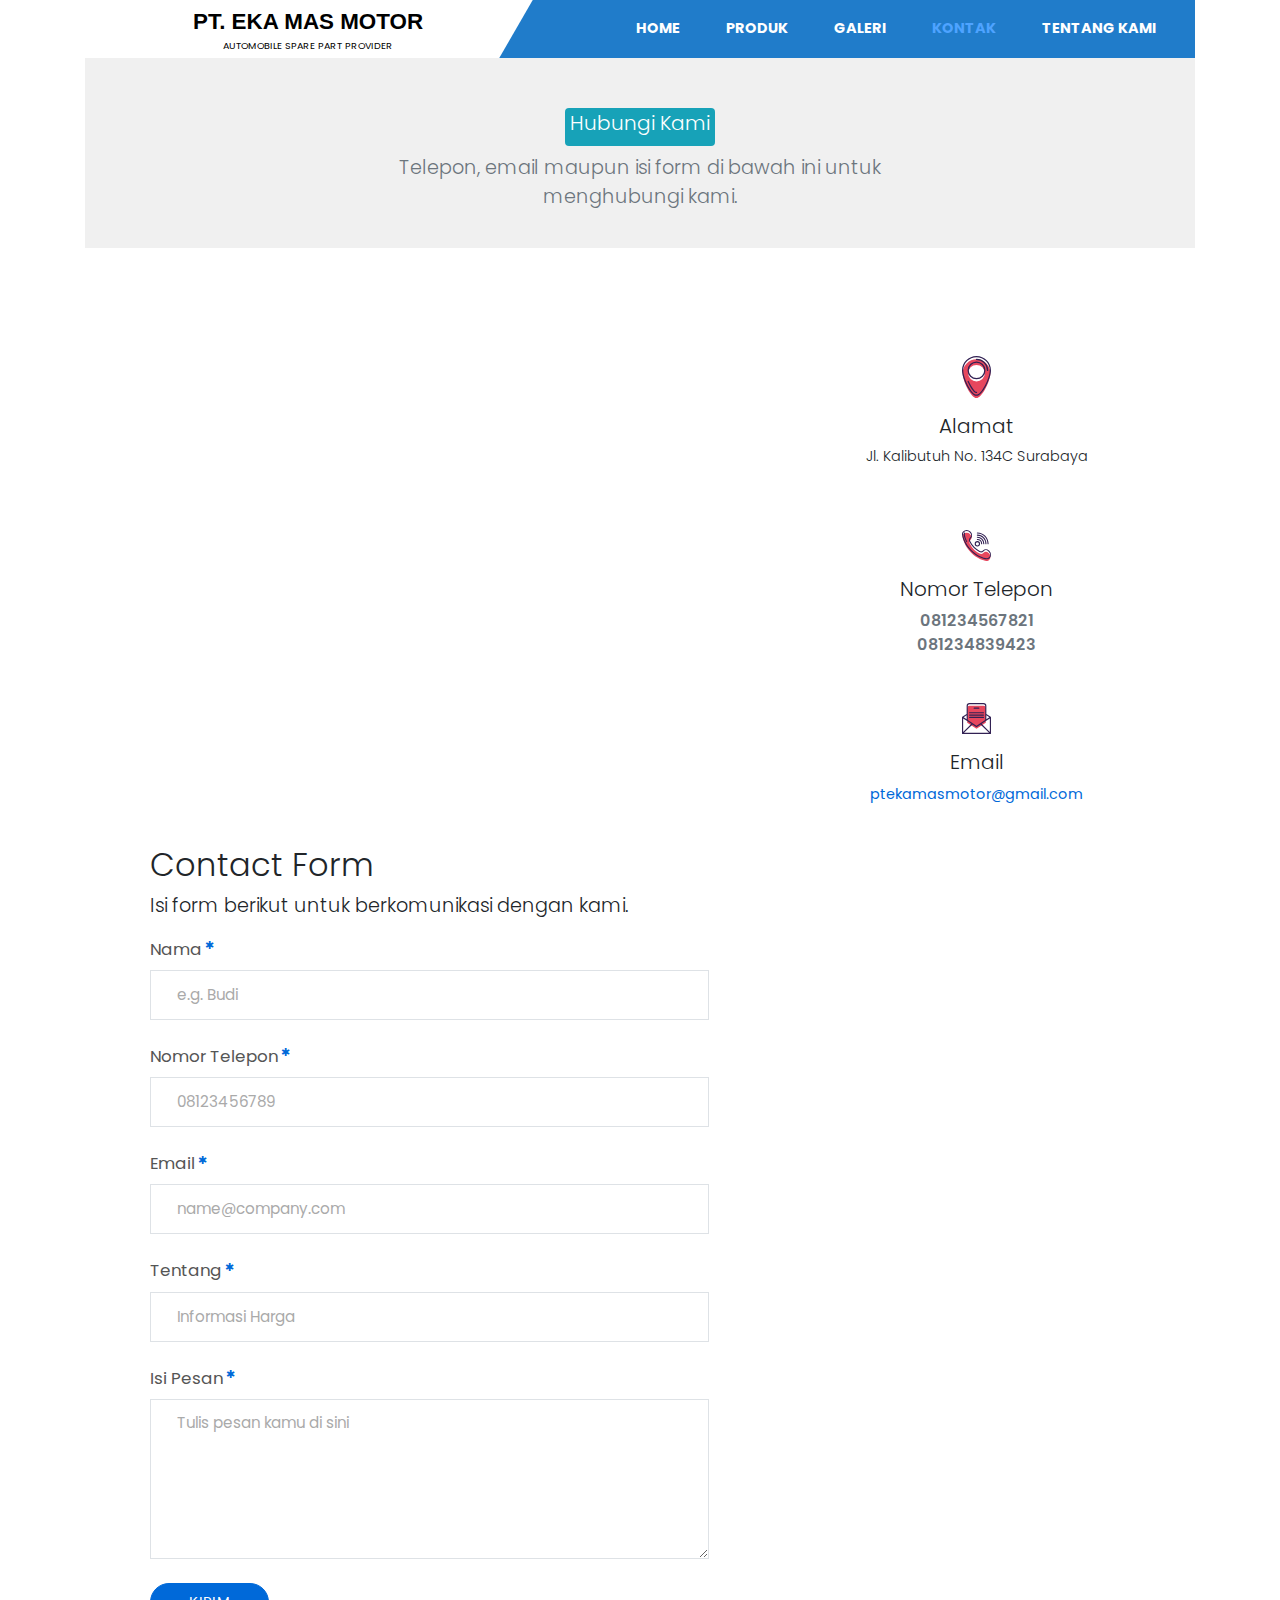
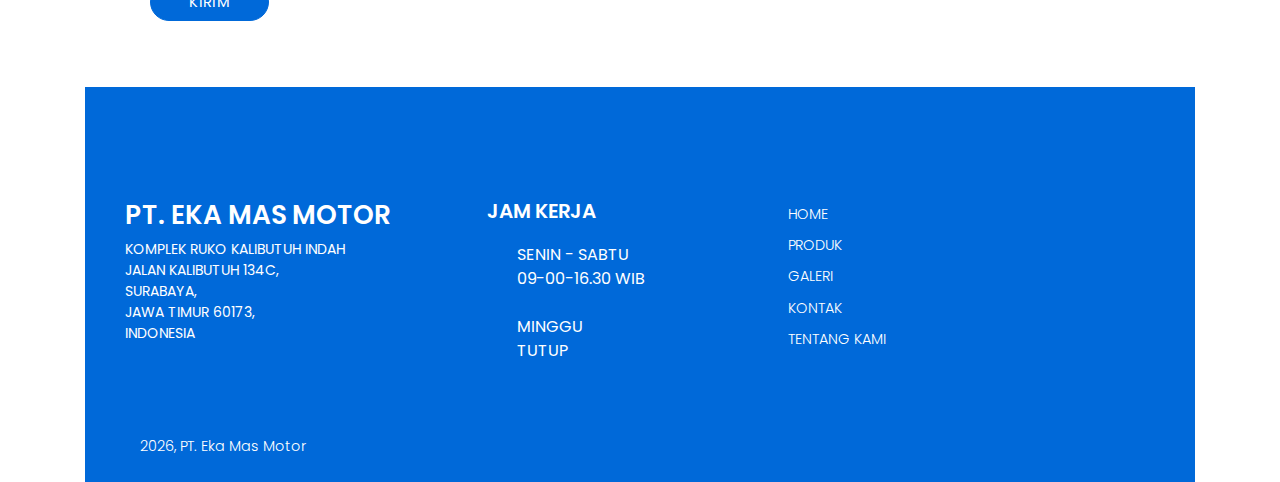
==== kontak.html @ 66e392e2 "Change many views" ====
<!DOCTYPE html>
<html>
  <head>
    <meta charset="utf-8">
    <meta http-equiv="X-UA-Compatible" content="IE=edge">
    <title>PT. Eka Mas Motor | Kontak</title>
    <meta name="description" content="">
    <meta name="viewport" content="width=device-width, initial-scale=1">
    <meta name="robots" content="all,follow">
    <!-- Bootstrap CSS-->
    <link rel="stylesheet" href="vendor/bootstrap/css/bootstrap.min.css">
    <!-- Font Awesome CSS-->
    <link rel="stylesheet" href="vendor/font-awesome/css/font-awesome.min.css">
    <!-- Google fonts - Poppins-->
    <link rel="stylesheet" href="https://fonts.googleapis.com/css?family=Poppins:300,400,600">
    <!-- Lightbox-->
    <link rel="stylesheet" href="vendor/lightbox2/css/lightbox.css">
    <!-- Custom font icons-->
    <link rel="stylesheet" href="css/fontastic.css">
    <!-- theme stylesheet-->
    <link rel="stylesheet" href="css/style.blue.css" id="theme-stylesheet">
    <!-- Custom stylesheet - for your changes-->
    <link rel="stylesheet" href="css/custom.css">
    <!-- Favicon-->
    <link rel="shortcut icon" href="img/emmfav.ico">
    <!-- Tweaks for older IEs--><!--[if lt IE 9]>
        <script src="https://oss.maxcdn.com/html5shiv/3.7.3/html5shiv.min.js"></script>
        <script src="https://oss.maxcdn.com/respond/1.4.2/respond.min.js"></script><![endif]-->
  </head>
  <body>
    <div class="container">
    <!-- navbar-->

      <nav class="navbar navbar-expand-lg sticky-top navbar-default">
        <div class="container">
          <div class="navbar-header">
              <a href="index.html" class="navbar-brand">
                  <span class="title">
                          PT. EKA MAS MOTOR
                  </span><br/>
                  <span class="caption">
                    <center>AUTOMOBILE SPARE PART PROVIDER</center>
                  </span>
                </a>
          </div>

          <button type="button" data-toggle="collapse" data-target="#navbarSupportedContent" aria-controls="navbarSupportedContent" aria-expanded="false" aria-label="Toggle navigation" class="navbar-toggler navbar-toggler-right">Menu<i class="fa fa-bars ml-2"></i></button>
          <div id="navbarSupportedContent" class="collapse navbar-collapse">
            <ul class="navbar-nav ml-auto">
                  <!-- Link-->
                  <li class="nav-item"> <a href="index.html" class="nav-link">HOME</a></li>
                  <!-- Link-->
                  <li class="nav-item"> <a href="produk.html" class="nav-link">PRODUK</a></li>
                  <!-- Link-->
                  <li class="nav-item"> <a href="galeri.html" class="nav-link">GALERI</a></li>
                  <!-- Link-->
                  <li class="nav-item"> <a href="kontak.html" class="nav-link active">KONTAK</a></li>
                  <!-- Link-->
                  <li class="nav-item"> <a href="tentang-kami.html" class="nav-link">TENTANG KAMI</a></li>
              <!-- <li class="nav-item dropdown"><a id="pages" href="#" data-toggle="dropdown" aria-haspopup="true" aria-expanded="false" class="nav-link dropdown-toggle">Dropdown</a>
                <div class="dropdown-menu"><a href="faq.html" class="dropdown-item">FAQ</a><a href="contact.html" class="dropdown-item">Contact</a><a href="text.html" class="dropdown-item">Text Page</a></div>
              </li> -->
            <!-- </ul><a href="#" data-toggle="modal" data-target="#login" class="btn btn-primary navbar-btn ml-0 ml-lg-3">Login </a> -->
          </div>
        </div>
      </nav>

    <!-- Login Modal-->
    <div id="login" tabindex="-1" role="dialog" aria-hidden="true" class="modal fade bd-example-modal-lg">
      <div role="document" class="modal-dialog modal-dialog-centered modal-lg">
        <div class="modal-content">
          <div class="modal-header border-bottom-0">
            <button type="button" data-dismiss="modal" aria-label="Close" class="close"><span aria-hidden="true">×</span></button>
          </div>
          <div class="modal-body p-4 p-lg-5">
            <form action="#" class="login-form text-left">
              <div class="form-group mb-4">
                <label>Email address</label>
                <input type="email" name="email" placeholder="name@company.com" class="form-control">
              </div>
              <div class="form-group mb-4">
                <label>Password</label>
                <input type="password" name="password" placeholder="Min 8 characters" class="form-control">
              </div>
              <div class="form-group">
                <input type="submit" value="Login" class="btn btn-primary">
              </div>
            </form>
          </div>
        </div>
      </div>
    </div>
    <!-- Hero Section-->
    <section class="hero title-page">
      <div class="container text-center">
        <!-- breadcrumb-->
        <!-- <nav aria-label="breadcrumb" class="d-flex justify-content-center">
          <ol class="breadcrumb">
            <li class="breadcrumb-item"><a href="index.html" class="animsition-link">HOME</a></li>
            <li aria-current="page" class="breadcrumb-item active">KONTAK </li>
          </ol>
        </nav> -->
        <span class="badge badge-info"><h5>Hubungi Kami</h5></span>
        <div class="row">
          <div class="col-lg-7 mx-auto">
            <p class="lead text-muted mt-2">Telepon, email maupun isi form di bawah ini untuk menghubungi kami.</p>
          </div>
        </div>
      </div>
    </section>
    <!-- Contact Section-->
    <section>
      <div class="container">
        <div class="row align-items-center mt-5">
        <div class="col-lg-8 mb-4">
            <!-- Embedded Google Map -->
            <iframe width="100%" height="400px" frameborder="0" scrolling="no" marginheight="0" marginwidth="0" src="https://www.google.com/maps/embed?pb=!1m18!1m12!1m3!1d3957.889647668437!2d112.72124061529914!3d-7.253398694764241!2m3!1f0!2f0!3f0!3m2!1i1024!2i768!4f13.1!3m3!1m2!1s0x2dd7f94ed00601b1%3A0x77f7f841307feb62!2sEka+Mas+Motor!5e0!3m2!1sen!2sid!4v1537333832830"></iframe>
        </div>
        <div class="col-lg-4 contact-details mt-5 mt-lg-0">
            <div class="box">
              <div class="icon d-flex align-items-end"><img src="img/placeholder.svg" alt="" class="img-fluid"></div>
              <h5>Alamat</h5>
              <p class="text-small font-weight-light">Jl. Kalibutuh No. 134C Surabaya</p>
            </div>
            <div class="box">
              <div class="icon d-flex align-items-end"><img src="img/technology.svg" alt="" class="img-fluid"></div>
              <h5>Nomor Telepon</h5>
                <span><strong class="text-muted">081234567821</strong></span><br/>
                <span><strong class="text-muted">081234839423</strong></span>
              
            </div>
            <div class="box">
              <div class="icon d-flex align-items-end"><img src="img/multimedia.svg" alt="" class="img-fluid"></div>
              <h5>Email</h5>
                <p><a href="ptekamasmotor@gmail.com" class="text-small">ptekamasmotor@gmail.com</a></p>
            </div>
          </div>
          <div class="col-lg-7">
              <header class="section-header">
                  <h2 class="mb-2">Contact Form</h2>
                  <p class="lead">Isi form berikut untuk berkomunikasi dengan kami.</p>
                </header>
            <form action="#" class="contact-form text-left">
              <div class="form-group mb-4">
                <label>Nama<sup class="text-primary">&#10033;</sup></label>
                <input type="text" name="name" placeholder="e.g. Budi" class="form-control">
              </div>
              <div class="form-group mb-4">
                <label>Nomor Telepon<sup class="text-primary">&#10033;</sup></label>
                <input type="text" name="email" placeholder="08123456789" class="form-control">
              </div>
              <div class="form-group mb-4">
                <label>Email<sup class="text-primary">&#10033;</sup></label>
                <input type="text" name="email" placeholder="name@company.com" class="form-control">
              </div>
              <div class="form-group mb-4">
                <label>Tentang<sup class="text-primary">&#10033;</sup></label>
                <input type="text" name="subject" placeholder="Informasi Harga" class="form-control">
              </div>
              <div class="form-group mb-4">
                <label>Isi Pesan<sup class="text-primary">&#10033;</sup></label>
                <textarea name="message" placeholder="Tulis pesan kamu di sini" class="form-control"></textarea>
              </div>
              <div class="form-group">
                <input type="submit" value="Kirim" class="btn btn-primary">
              </div>
            </form>
          </div>
        </div>
      </div>
    </section>
    <!-- CLients Section-->
    <!-- <section class="bg-gray">
      <div class="container">
        <div class="text-center">
          <h2>Trusted by teams everywhere</h2>
          <div class="row">
            <div class="col-lg-8 mx-auto">
              <p class="lead text-muted mt-2">Lorem ipsum dolor sit amet, consectetur adipisicing elit. sed do eiusmod tempor incididunt..</p>
            </div>
          </div>
        </div>
        <div class="clients mt-5">
          <div class="row">
            <div class="col-lg-2"><img src="img/client-1.svg" alt="" class="client-image img-fluid"></div>
            <div class="col-lg-2"><img src="img/client-2.svg" alt="" class="client-image img-fluid"></div>
            <div class="col-lg-2"><img src="img/client-3.svg" alt="" class="client-image img-fluid"></div>
            <div class="col-lg-2"><img src="img/client-4.svg" alt="" class="client-image img-fluid"></div>
            <div class="col-lg-2"><img src="img/client-5.svg" alt="" class="client-image img-fluid"></div>
            <div class="col-lg-2"><img src="img/client-6.svg" alt="" class="client-image img-fluid"></div>
          </div>
        </div>
      </div>
    </section> -->
    <footer class="main-footer">
        <div class="container footer">
          <div class="row">
            <div class="col-lg-4">
  
                <h3><strong>PT. EKA MAS MOTOR</strong></h3>
              <p style="font-size: 14px">KOMPLEK RUKO KALIBUTUH INDAH<br/>
                JALAN KALIBUTUH 134C,<br/>
                SURABAYA,<br/>
                JAWA TIMUR 60173,<br/>
                INDONESIA
              </p>
            </div>
  
            <div class="col-lg-3 mb-5 mb-lg-0">
              <h5 class="footer-heading">JAM KERJA</h5>
              <ul class="list-unstyled">
                <li> 
                  SENIN - SABTU<br/>
                  09-00-16.30 WIB
                </li>
                <li> <br/>
                    MINGGU<br/>
                    TUTUP
                  </li>
              </ul>
            </div>
            <div class="col-lg-3 mb-5 mb-lg-0">
                <ul class="list-unstyled">
                  <li> <a href="index.html" class="footer-link">HOME</a></li>
                  <li> <a href="produk.html" class="footer-link">PRODUK</a></li>
                  <li> <a href="galeri.html" class="footer-link">GALERI</a></li>
                  <li> <a href="kontak.html" class="footer-link">KONTAK</a></li>
                  <li> <a href="tentang-kami.html" class="footer-link">TENTANG KAMI</a></li>
                </ul>
              </div>
          </div>
        </div>
        <div class="copyrights">
          <div class="container">
            <div class="row">
              <div class="col-lg-6 text-center text-lg-left">
                <p class="copyrights-text mb-3 mb-lg-0"><span id="year"></span>, <a href="index.html" class="external footer-link">PT. Eka Mas Motor</a></p>
                <script type="text/javascript"> document.getElementById("year").innerHTML = new Date().getFullYear(); </script>
              </div>
              <!-- <div class="col-lg-6 text-center text-lg-right">
                <ul class="list-inline social mb-0">
                  <li class="list-inline-item"><a href="#" class="social-link"><i class="fa fa-facebook"></i></a><a href="#" class="social-link"><i class="fa fa-twitter"></i></a><a href="#" class="social-link"><i class="fa fa-youtube-play"></i></a><a href="#" class="social-link"><i class="fa fa-vimeo"></i></a><a href="#" class="social-link"><i class="fa fa-pinterest"></i></a></li>
                </ul>
              </div> -->
            </div>
          </div>
        </div>
      </footer>
    <!-- JavaScript files-->
    <script src="vendor/jquery/jquery.min.js"></script>
    <script src="vendor/popper.js/umd/popper.min.js"> </script>
    <script src="vendor/bootstrap/js/bootstrap.min.js"></script>
    <script src="vendor/jquery.cookie/jquery.cookie.js"> </script>
    <script src="vendor/lightbox2/js/lightbox.js"></script>
    <script src="js/front.js"></script>
  </div>
  </body>
</html>
---- css/fontastic.css ----
@charset "UTF-8";

@font-face {
  font-family: "appton";
  src:url("../fonts/appton.eot");
  src:url("../fonts/appton.eot?#iefix") format("embedded-opentype"),
    url("../fonts/appton.woff") format("woff"),
    url("../fonts/appton.ttf") format("truetype"),
    url("../fonts/appton.svg#appton") format("svg");
  font-weight: normal;
  font-style: normal;

}

[data-icon]:before {
  font-family: "appton" !important;
  content: attr(data-icon);
  font-style: normal !important;
  font-weight: normal !important;
  font-variant: normal !important;
  text-transform: none !important;
  speak: none;
  line-height: 1;
  -webkit-font-smoothing: antialiased;
  -moz-osx-font-smoothing: grayscale;
}

[class^="icon-"]:before,
[class*=" icon-"]:before {
  font-family: "appton" !important;
  font-style: normal !important;
  font-weight: normal !important;
  font-variant: normal !important;
  text-transform: none !important;
  speak: none;
  line-height: 1;
  -webkit-font-smoothing: antialiased;
  -moz-osx-font-smoothing: grayscale;
}

.icon-light-bulb:before {
  content: "\61";
}
.icon-plug:before {
  content: "\62";
}
.icon-shield-settings:before {
  content: "\63";
}
.icon-stack-of-sheets:before {
  content: "\64";
}
.icon-android:before {
  content: "\65";
}
.icon-apple:before {
  content: "\66";
}
.icon-windows:before {
  content: "\67";
}
.icon-quote:before {
  content: "\68";
}
.icon-3d-sensor:before {
  content: "\69";
}
.icon-alarm:before {
  content: "\6a";
}
.icon-antivirus:before {
  content: "\6b";
}
.icon-antivirus-1:before {
  content: "\6c";
}
.icon-antivirus-2:before {
  content: "\6d";
}
.icon-artificial-intelligence:before {
  content: "\6e";
}
.icon-battery:before {
  content: "\6f";
}
.icon-binary-code:before {
  content: "\70";
}
.icon-circuit-board:before {
  content: "\71";
}
.icon-click:before {
  content: "\72";
}
.icon-coding:before {
  content: "\73";
}
.icon-combination:before {
  content: "\74";
}
.icon-computer-3:before {
  content: "\75";
}
.icon-controller:before {
  content: "\76";
}
.icon-cost-per-unit:before {
  content: "\77";
}
.icon-cube:before {
  content: "\78";
}
.icon-drone:before {
  content: "\79";
}
.icon-earth-globe:before {
  content: "\7a";
}
.icon-fingerprint:before {
  content: "\41";
}
.icon-fingerprint-scan:before {
  content: "\42";
}
.icon-fingerprint-scan-1:before {
  content: "\43";
}
.icon-fire-extinguisher:before {
  content: "\44";
}
.icon-fire-extinguisher-1:before {
  content: "\45";
}
.icon-firewall:before {
  content: "\46";
}
.icon-firewall-1:before {
  content: "\47";
}
.icon-firewall-2:before {
  content: "\48";
}
.icon-guide:before {
  content: "\49";
}
.icon-hand:before {
  content: "\4a";
}
.icon-handcuffs:before {
  content: "\4b";
}
.icon-hose:before {
  content: "\4c";
}
.icon-industrial-robot:before {
  content: "\4d";
}
.icon-industrial-robot-1:before {
  content: "\4e";
}
.icon-innovation:before {
  content: "\4f";
}
.icon-intelligence-quotient:before {
  content: "\50";
}
.icon-jail:before {
  content: "\51";
}
.icon-key:before {
  content: "\52";
}
.icon-keyhole:before {
  content: "\53";
}
.icon-kit:before {
  content: "\54";
}
.icon-laptop:before {
  content: "\55";
}
.icon-laptop-1:before {
  content: "\56";
}
.icon-laptop-2:before {
  content: "\57";
}
.icon-lockpick:before {
  content: "\58";
}
.icon-maintenance:before {
  content: "\59";
}
.icon-monitor:before {
  content: "\5a";
}
.icon-motor:before {
  content: "\30";
}
.icon-padlock:before {
  content: "\31";
}
.icon-padlock-1:before {
  content: "\32";
}
.icon-padlock-2:before {
  content: "\33";
}
.icon-padlock-3:before {
  content: "\34";
}
.icon-paper-shredder:before {
  content: "\35";
}
.icon-pin-code:before {
  content: "\36";
}
.icon-pin-code-1:before {
  content: "\37";
}
.icon-plan:before {
  content: "\38";
}
.icon-plug-1:before {
  content: "\39";
}
.icon-protoboard:before {
  content: "\21";
}
.icon-remote-control:before {
  content: "\22";
}
.icon-remote-control-1:before {
  content: "\23";
}
.icon-repair:before {
  content: "\24";
}
.icon-robot:before {
  content: "\25";
}
.icon-robot-1:before {
  content: "\26";
}
.icon-robot-2:before {
  content: "\27";
}
.icon-robot-3:before {
  content: "\28";
}
.icon-router:before {
  content: "\29";
}
.icon-safebox:before {
  content: "\2a";
}
.icon-safebox-1:before {
  content: "\2b";
}
.icon-scan:before {
  content: "\2c";
}
.icon-scan-1:before {
  content: "\2d";
}
.icon-search:before {
  content: "\2e";
}
.icon-seatbelt:before {
  content: "\2f";
}
.icon-security:before {
  content: "\3a";
}
.icon-security-1:before {
  content: "\3b";
}
.icon-security-camera:before {
  content: "\3c";
}
.icon-security-camera-1:before {
  content: "\3d";
}
.icon-security-camera-2:before {
  content: "\3e";
}
.icon-security-camera-3:before {
  content: "\3f";
}
.icon-security-camera-4:before {
  content: "\40";
}
.icon-server-3:before {
  content: "\5b";
}
.icon-settings-3:before {
  content: "\5d";
}
.icon-settings-4:before {
  content: "\5e";
}
.icon-share:before {
  content: "\5f";
}
.icon-shield:before {
  content: "\60";
}
.icon-shield-1:before {
  content: "\7b";
}
.icon-shield-2:before {
  content: "\7c";
}
.icon-shield-3:before {
  content: "\7d";
}
.icon-sign:before {
  content: "\7e";
}
.icon-siren:before {
  content: "\5c";
}
.icon-smartphone:before {
  content: "\e000";
}
.icon-smartphone-1:before {
  content: "\e001";
}
.icon-solar-energy:before {
  content: "\e002";
}
.icon-speaker:before {
  content: "\e003";
}
.icon-target:before {
  content: "\e004";
}
.icon-team:before {
  content: "\e005";
}
.icon-traffic-cone:before {
  content: "\e006";
}
.icon-traffic-signal:before {
  content: "\e007";
}
.icon-usb:before {
  content: "\e008";
}
.icon-warning:before {
  content: "\e009";
}
.icon-webcam:before {
  content: "\e00a";
}
.icon-worldwide:before {
  content: "\e00b";
}
---- css/style.blue.css ----
/*
=========================================
=========================================

  Appton - Bootstrap 4 Template

=========================================
========================================= */
/*
* =====================================================
*     GENERAL
* =====================================================
*/
.text-bold {
  font-weight: 700;
}

.text-small {
  font-size: 0.9rem;
}

.btn-outline-light:hover {
  color: #0069d9 !important;
}

section {
  padding: 7rem 0;
}

strong {
  font-weight: 600;
}

a {
  -webkit-transition: all 0.3s;
  transition: all 0.3s;
  display: inline-block;
}

.modal {
  background: rgba(0, 0, 0, 0.85);
}

.modal-content {
  border-radius: 0;
}

.modal-content .close {
  width: 3rem;
  height: 3rem;
  display: -webkit-box;
  display: -ms-flexbox;
  display: flex;
  -webkit-box-align: center;
  -ms-flex-align: center;
  align-items: center;
  -webkit-box-pack: center;
  -ms-flex-pack: center;
  justify-content: center;
  background: #0069d9;
  display: block;
  opacity: 1;
  padding: 0;
  outline: none;
}

.modal-content .close span {
  color: #fff;
}

button {
  cursor: pointer;
  -webkit-transition: all 0.3s;
  transition: all 0.3s;
}

.bg-gray, .sidebar-widget {
  background: #f5f5f5 !important;
}

.breadcrumb {
  background: none;
}

.breadcrumb li.breadcrumb-item {
  color: #999;
}

.form-group label {
  color: #555;
  font-weight: 400;
  font-size: 1.05rem;
}

.form-group label span.icon {
  width: 2rem;
  height: 2rem;
  line-height: 2rem;
  background: #0069d9;
  color: #fff;
  text-align: center;
  display: inline-block;
  margin-right: 0.5rem;
  border-radius: 50%;
  font-size: 0.85rem;
}

.form-group textarea {
  min-height: 10rem;
}

.form-control::-moz-placeholder {
  font-size: 0.95rem;
  color: #aaa !important;
}

.form-control::-webkit-input-placeholder {
  font-size: 0.95rem;
  color: #aaa !important;
}

.form-control:-ms-input-placeholder {
  font-size: 0.95rem;
  color: #aaa !important;
}

.breadcrumb-item + .breadcrumb-item::before {
  font-size: 0.8rem;
}

/* GENERAL MEDIAQUERY */
@media (max-width: 991.98px) {
  section {
    padding: 5rem 0;
  }
}

/*
* =====================================================
*     NAVBAR
* =====================================================
*/
nav.navbar {
  -webkit-transition: all 0.4s;
  transition: all 0.4s;
}

nav.navbar.active {
  /* background: #0069d9; */
  -webkit-box-shadow: 0 2px 3px rgba(0, 0, 0, 0.08);
  box-shadow: 0 2px 3px rgba(0, 0, 0, 0.08);
}

nav.navbar .dropdown-menu {
  margin-top: 1.4rem;
}

/* NAVBAR MEDIAQUERY */
@media (max-width: 991.98px) {
  nav.navbar {
    /* background: #0069d9; */
    -webkit-box-shadow: 0 2px 3px rgba(0, 0, 0, 0.08);
    box-shadow: 0 2px 3px rgba(0, 0, 0, 0.08);
  }
  nav.navbar .dropdown-menu {
    -webkit-box-shadow: none;
    box-shadow: none;
    margin-top: 0;
    margin-bottom: 1rem;
  }
}

/*
* =====================================================
*     FOOTER
* =====================================================
*/
footer.main-footer {
  padding: 7rem 0;
  background: #0069d9;
  color: #fff;
  padding-bottom: 0;
}

.footer-logo {
  width: 7.5rem;
}

.footer-link {
  color: #fff;
  font-size: 0.9rem;
  font-weight: 300;
  margin: 0.3rem 0;
}

.footer-link:hover, .footer-link:focus {
  color: #fff;
}

.social-link {
  color: #fff;
  font-size: 0.9rem;
  margin: 0 0.625rem;
}

.social-link:hover {
  color: #fff;
}

.footer-heading {
  margin-bottom: 1.25rem;
  font-weight: 600;
}

.copyrights-text {
  font-weight: 300;
  font-size: 0.9rem;
}

.copyrights {
  margin-top: 2rem;
  padding: 1.25rem 0;
}

/*

=====================
STYLE SWITCHER FOR DEMO
=====================

*/
#style-switch-button {
  position: fixed;
  top: 120px;
  left: 0px;
  border-radius: 0;
  z-index: 2;
}

#style-switch {
  width: 300px;
  padding: 20px;
  position: fixed;
  top: 160px;
  left: 0;
  background: #fff;
  border: solid 1px #ced4da;
  z-index: 2000;
}

#style-switch h4 {
  color: #495057;
}

#style-switch select {
  height: 50px;
}

/* =====================================================
*     HERO SECTION
* =====================================================
*/
.hero {
  /* padding: 12.5rem 0; */
  /* background: url(../img/hero-bg.svg) no-repeat; */
  background-size: cover;
  background-position: bottom left;
  background-color: #f0f0f0
}

.subscription-form .form-group {
  position: relative;
}

.subscription-form .form-group button {
  position: absolute;
  top: 0.375rem;
  right: 0.4rem;
  border-radius: 0;
}

.subscription-form input::-moz-placeholder {
  font-weight: 300;
  font-size: 0.9rem;
  color: #aaa;
}

.subscription-form input::-webkit-input-placeholder {
  font-weight: 300;
  font-size: 0.9rem;
  color: #aaa;
}

.subscription-form input:-ms-input-placeholder {
  font-weight: 300;
  font-size: 0.9rem;
  color: #aaa;
}

/* HERO MEDIAQUERY */
@media (max-width: 991.98px) {
  .hero {
    padding: 5rem 0 7rem;
    padding-top: 8rem;
  }
  .subscription-form .form-group {
    position: static;
  }
  .subscription-form .form-group button {
    position: static;
    width: 100%;
    margin-top: 0.5rem;
  }
}

/*
* =====================================================
*     INTEGRATIONS SECTION
* =====================================================
*/
.box {
  padding: 3rem 2rem;
  -webkit-transition: all 0.4s;
  transition: all 0.4s;
}

.box:hover {
  -webkit-box-shadow: 0 0 20px rgba(0, 0, 0, 0.1);
  box-shadow: 0 0 20px rgba(0, 0, 0, 0.1);
}

.box .icon {
  width: 2rem;
  height: 2rem;
  margin: 0 auto;
  margin-bottom: 1rem;
}

/*
* =====================================================
*     CLIENTS SECTION
* =====================================================
*/
.clients img {
  max-height: 5rem;
  padding: 0px;
  /* padding: 0.6rem; */
}

/*
* =====================================================
*     PORTFOLIO SECTION
* =====================================================
*/
.portfolio-item {
  position: relative;
  display: block;
  overflow: hidden;
}

.portfolio-item::after {
  content: '';
  width: 120%;
  height: 120%;
  background: radial-gradient(circle closest-corner, transparent, rgba(0, 0, 0, 0.8));
  display: block;
  position: absolute;
  top: -10%;
  left: -10%;
}

/*
* =====================================================
*     CONTACT SECTIOn
* =====================================================
*/
.contact-details .box {
  padding: 1.5rem;
  -webkit-box-shadow: none;
  box-shadow: none;
  text-align: center;
}

.contact-details .icon {
  width: 1.8rem;
  height: 1.8rem;
}

.contact-form sup {
  font-size: 0.7rem;
  display: inline-block;
  margin-left: 0.2rem;
}

.contact-form .icon {
  display: none !important;
  margin-left: 1rem;
}

/*
* =====================================================
*     FAQ SECTION
* =====================================================
*/
.accordion-custom .card {
  border-radius: 0;
  border: none;
  margin-bottom: 1.3rem;
  background: linear-gradient(45deg, #0069d9, #0069d9);
}

.accordion-custom .card-header {
  border: none;
  padding: 0;
  background: none;
}

.accordion-custom .card-header button {
  color: #333;
  text-transform: none !important;
  background: none;
  display: block;
  border: none;
  padding: 1.5rem 2.1rem;
  cursor: pointer;
  width: 100%;
  text-align: left;
  background: #f5f5f5;
  outline: none;
}

.accordion-custom .card-header button[aria-expanded='true'] {
  background: none;
  color: #fff;
}

.accordion-custom .card-header button:hover, .accordion-custom .card-header button:focus {
  text-decoration: none;
}

.accordion-custom .accordion-heading {
  font-size: 1.05rem;
}

.accordion-custom .accordion-heading i {
  font-size: 2.2rem;
  margin-right: 1.5rem;
}

.accordion-custom .card-body {
  color: #fff;
  padding: 2rem 2.1rem;
  padding-top: 0.7rem;
  font-weight: 300;
  font-size: 0.9rem;
  line-height: 1.7rem;
}

/*
* =====================================================
*     SIDEBAR
* =====================================================
*/
.sidebar .search .form-group {
  position: relative;
}

.sidebar .search .form-control {
  background: #f5f5f5;
  border: 1px solid transparent;
  -webkit-box-shadow: none;
  box-shadow: none;
  -webkit-transition: all 0.3s;
  transition: all 0.3s;
  padding: 1.3rem 2rem;
}

.sidebar .search .form-control:focus {
  border-color: #0069d9;
}

.sidebar .search .form-control:focus + button {
  background: #0069d9;
  color: #fff;
  border-color: #0069d9;
}

.sidebar .search button {
  width: 4rem;
  text-align: center;
  line-height: 2.7rem;
  height: 100%;
  background: #f2f2f2;
  border: none;
  position: absolute;
  top: 0;
  right: 0;
  color: #aaa;
  border: 1px solid transparent;
  border-left: 0;
  cursor: pointer;
  -webkit-transition: all 0.3s;
  transition: all 0.3s;
}

.sidebar-widget {
  padding: 2.5rem;
}

.categories-link {
  color: #777;
  text-decoration: none;
  margin-bottom: 0.5rem;
}

.categories-link:hover {
  color: #0069d9;
  text-decoration: none;
}

.tag-link {
  color: #777;
  padding: 0.5rem 1.2rem;
  background: #fff;
  margin: 0.2rem;
}

.tag-link:hover {
  background: #0069d9;
  color: #fff;
  text-decoration: none;
}

/* =========================================

      THEMING OF THE BOOTSTRAP COMPONENTS

   =========================================

    1 - NAVBAR
    2 - BUTTONS
    3 - TYPE
    4 - PAGINATION
    5 - UTILITIES
    6 - FORMS
    7 - CODE
    8 - NAV
    9 - CARD
    10 - DROPDOWNS

*/
/*
 * 1. NAVBAR
 */

/* .navbar {
  padding: 1.1rem 1rem;
} */

.navbar-brand {
  display: inline-block;
  /* padding-top: 0.3125rem;
  padding-bottom: 0.3125rem; */
  margin-right: 1rem;
  /* font-size: 1.5rem; */
  /* width: 7.5rem; */
  /* font-weight: bold; */
  color: black
}

.navbar-toggler {
  padding: 0.25rem 0.75rem;
  font-size: 0.85rem;
  font-weight: 600;
  line-height: 1;
  text-transform: uppercase;
  border: 1px solid transparent;
  border-radius: 3rem;
}

.navbar-toggler:hover, .navbar-toggler:focus {
  outline: none;
}

.navbar-light .navbar-brand {
  color: rgba(0, 0, 0, 0.9);
}

.navbar-light .navbar-brand:hover, .navbar-light .navbar-brand:focus {
  color: rgba(0, 0, 0, 0.9);
}

.navbar-light .navbar-nav .nav-link {
  color: rgba(0, 0, 0, 0.5);
}

.navbar-light .navbar-nav .nav-link:hover, .navbar-light .navbar-nav .nav-link:focus {
  color: rgba(0, 0, 0, 0.7);
}

.navbar-light .navbar-nav .nav-link.disabled {
  color: rgba(0, 0, 0, 0.3);
}

.navbar-light .navbar-nav .show > .nav-link,
.navbar-light .navbar-nav .active > .nav-link,
.navbar-light .navbar-nav .nav-link.show,
.navbar-light .navbar-nav .nav-link.active {
  color: rgba(0, 0, 0, 0.9);
}

.navbar-light .navbar-toggler {
  color: rgba(0, 0, 0, 0.5);
  border-color: rgba(0, 0, 0, 0.1);
}

.navbar-light .navbar-toggler-icon {
  background-image: url("data:image/svg+xml;charset=utf8,%3Csvg viewBox='0 0 30 30' xmlns='http://www.w3.org/2000/svg'%3E%3Cpath stroke='rgba(0, 0, 0, 0.5)' stroke-width='2' stroke-linecap='round' stroke-miterlimit='10' d='M4 7h22M4 15h22M4 23h22'/%3E%3C/svg%3E");
}

.navbar-light .navbar-text {
  color: rgba(0, 0, 0, 0.5);
}

.navbar-dark .navbar-brand {
  color: #fff;
}

.navbar-dark .navbar-brand:hover, .navbar-dark .navbar-brand:focus {
  color: #fff;
}

.navbar-dark .navbar-nav .nav-link {
  color: rgba(255, 255, 255, 0.5);
}

.navbar-dark .navbar-nav .nav-link:hover, .navbar-dark .navbar-nav .nav-link:focus {
  color: rgba(255, 255, 255, 0.75);
}

.navbar-dark .navbar-nav .nav-link.disabled {
  color: rgba(255, 255, 255, 0.25);
}

.navbar-dark .navbar-nav .show > .nav-link,
.navbar-dark .navbar-nav .active > .nav-link,
.navbar-dark .navbar-nav .nav-link.show,
.navbar-dark .navbar-nav .nav-link.active {
  color: #fff;
}

.navbar-dark .navbar-toggler {
  color: rgba(255, 255, 255, 0.5);
  border-color: rgba(255, 255, 255, 0.1);
}

.navbar-dark .navbar-toggler-icon {
  background-image: url("data:image/svg+xml;charset=utf8,%3Csvg viewBox='0 0 30 30' xmlns='http://www.w3.org/2000/svg'%3E%3Cpath stroke='rgba(255, 255, 255, 0.5)' stroke-width='2' stroke-linecap='round' stroke-miterlimit='10' d='M4 7h22M4 15h22M4 23h22'/%3E%3C/svg%3E");
}

.navbar-dark .navbar-text {
  color: rgba(255, 255, 255, 0.5);
}

/*
 * 2. BUTTONS
 */
.btn {
  font-weight: 400;
  border: 1px solid transparent;
  text-transform: uppercase;
  letter-spacing: 0.08rem;
  padding: 0.45rem 2.4rem;
  font-size: 0.92rem;
  line-height: 1.5;
  border-radius: 3rem;
  -webkit-transition: color 0.15s ease-in-out, background-color 0.15s ease-in-out, border-color 0.15s ease-in-out, -webkit-box-shadow 0.15s ease-in-out;
  transition: color 0.15s ease-in-out, background-color 0.15s ease-in-out, border-color 0.15s ease-in-out, -webkit-box-shadow 0.15s ease-in-out;
  transition: color 0.15s ease-in-out, background-color 0.15s ease-in-out, border-color 0.15s ease-in-out, box-shadow 0.15s ease-in-out;
  transition: color 0.15s ease-in-out, background-color 0.15s ease-in-out, border-color 0.15s ease-in-out, box-shadow 0.15s ease-in-out, -webkit-box-shadow 0.15s ease-in-out;
}

@media screen and (prefers-reduced-motion: reduce) {
  .btn {
    -webkit-transition: none;
    transition: none;
  }
}

.btn:focus, .btn.focus {
  -webkit-box-shadow: 0 0 0 0.2rem rgba(0, 105, 217, 0.25);
  box-shadow: 0 0 0 0.2rem rgba(0, 105, 217, 0.25);
}

.btn.disabled, .btn:disabled {
  opacity: 0.65;
}

.btn:not(:disabled):not(.disabled):active, .btn:not(:disabled):not(.disabled).active {
  background-image: none;
}

.btn-link {
  font-weight: 400;
  color: #0069d9;
}

.btn-link:hover {
  color: #00448d;
  text-decoration: underline;
}

.btn-link:focus, .btn-link.focus {
  text-decoration: underline;
}

.btn-link:disabled, .btn-link.disabled {
  color: #6c757d;
}

.btn-primary {
  color: #fff;
  background-color: #0069d9;
  border-color: #0069d9;
}

.btn-primary:hover {
  color: #fff;
  background-color: #0056b3;
  border-color: #0050a6;
}

.btn-primary:focus, .btn-primary.focus {
  -webkit-box-shadow: 0 0 0 0.2rem rgba(0, 105, 217, 0.5);
  box-shadow: 0 0 0 0.2rem rgba(0, 105, 217, 0.5);
}

.btn-primary.disabled, .btn-primary:disabled {
  color: #fff;
  background-color: #0069d9;
  border-color: #0069d9;
}

.btn-primary:not(:disabled):not(.disabled):active, .btn-primary:not(:disabled):not(.disabled).active,
.show > .btn-primary.dropdown-toggle {
  color: #fff;
  background-color: #0050a6;
  border-color: #004a99;
}

.btn-primary:not(:disabled):not(.disabled):active:focus, .btn-primary:not(:disabled):not(.disabled).active:focus,
.show > .btn-primary.dropdown-toggle:focus {
  -webkit-box-shadow: 0 0 0 0.2rem rgba(0, 105, 217, 0.5);
  box-shadow: 0 0 0 0.2rem rgba(0, 105, 217, 0.5);
}

.btn-secondary {
  color: #fff;
  background-color: #6c757d;
  border-color: #6c757d;
}

.btn-secondary:hover {
  color: #fff;
  background-color: #5a6268;
  border-color: #545b62;
}

.btn-secondary:focus, .btn-secondary.focus {
  -webkit-box-shadow: 0 0 0 0.2rem rgba(108, 117, 125, 0.5);
  box-shadow: 0 0 0 0.2rem rgba(108, 117, 125, 0.5);
}

.btn-secondary.disabled, .btn-secondary:disabled {
  color: #fff;
  background-color: #6c757d;
  border-color: #6c757d;
}

.btn-secondary:not(:disabled):not(.disabled):active, .btn-secondary:not(:disabled):not(.disabled).active,
.show > .btn-secondary.dropdown-toggle {
  color: #fff;
  background-color: #545b62;
  border-color: #4e555b;
}

.btn-secondary:not(:disabled):not(.disabled):active:focus, .btn-secondary:not(:disabled):not(.disabled).active:focus,
.show > .btn-secondary.dropdown-toggle:focus {
  -webkit-box-shadow: 0 0 0 0.2rem rgba(108, 117, 125, 0.5);
  box-shadow: 0 0 0 0.2rem rgba(108, 117, 125, 0.5);
}

.btn-success {
  color: #fff;
  background-color: #28a745;
  border-color: #28a745;
}

.btn-success:hover {
  color: #fff;
  background-color: #218838;
  border-color: #1e7e34;
}

.btn-success:focus, .btn-success.focus {
  -webkit-box-shadow: 0 0 0 0.2rem rgba(40, 167, 69, 0.5);
  box-shadow: 0 0 0 0.2rem rgba(40, 167, 69, 0.5);
}

.btn-success.disabled, .btn-success:disabled {
  color: #fff;
  background-color: #28a745;
  border-color: #28a745;
}

.btn-success:not(:disabled):not(.disabled):active, .btn-success:not(:disabled):not(.disabled).active,
.show > .btn-success.dropdown-toggle {
  color: #fff;
  background-color: #1e7e34;
  border-color: #1c7430;
}

.btn-success:not(:disabled):not(.disabled):active:focus, .btn-success:not(:disabled):not(.disabled).active:focus,
.show > .btn-success.dropdown-toggle:focus {
  -webkit-box-shadow: 0 0 0 0.2rem rgba(40, 167, 69, 0.5);
  box-shadow: 0 0 0 0.2rem rgba(40, 167, 69, 0.5);
}

.btn-info {
  color: #fff;
  background-color: #17a2b8;
  border-color: #17a2b8;
}

.btn-info:hover {
  color: #fff;
  background-color: #138496;
  border-color: #117a8b;
}

.btn-info:focus, .btn-info.focus {
  -webkit-box-shadow: 0 0 0 0.2rem rgba(23, 162, 184, 0.5);
  box-shadow: 0 0 0 0.2rem rgba(23, 162, 184, 0.5);
}

.btn-info.disabled, .btn-info:disabled {
  color: #fff;
  background-color: #17a2b8;
  border-color: #17a2b8;
}

.btn-info:not(:disabled):not(.disabled):active, .btn-info:not(:disabled):not(.disabled).active,
.show > .btn-info.dropdown-toggle {
  color: #fff;
  background-color: #117a8b;
  border-color: #10707f;
}

.btn-info:not(:disabled):not(.disabled):active:focus, .btn-info:not(:disabled):not(.disabled).active:focus,
.show > .btn-info.dropdown-toggle:focus {
  -webkit-box-shadow: 0 0 0 0.2rem rgba(23, 162, 184, 0.5);
  box-shadow: 0 0 0 0.2rem rgba(23, 162, 184, 0.5);
}

.btn-warning {
  color: #212529;
  background-color: #ffc107;
  border-color: #ffc107;
}

.btn-warning:hover {
  color: #212529;
  background-color: #e0a800;
  border-color: #d39e00;
}

.btn-warning:focus, .btn-warning.focus {
  -webkit-box-shadow: 0 0 0 0.2rem rgba(255, 193, 7, 0.5);
  box-shadow: 0 0 0 0.2rem rgba(255, 193, 7, 0.5);
}

.btn-warning.disabled, .btn-warning:disabled {
  color: #212529;
  background-color: #ffc107;
  border-color: #ffc107;
}

.btn-warning:not(:disabled):not(.disabled):active, .btn-warning:not(:disabled):not(.disabled).active,
.show > .btn-warning.dropdown-toggle {
  color: #212529;
  background-color: #d39e00;
  border-color: #c69500;
}

.btn-warning:not(:disabled):not(.disabled):active:focus, .btn-warning:not(:disabled):not(.disabled).active:focus,
.show > .btn-warning.dropdown-toggle:focus {
  -webkit-box-shadow: 0 0 0 0.2rem rgba(255, 193, 7, 0.5);
  box-shadow: 0 0 0 0.2rem rgba(255, 193, 7, 0.5);
}

.btn-danger {
  color: #fff;
  background-color: #dc3545;
  border-color: #dc3545;
}

.btn-danger:hover {
  color: #fff;
  background-color: #c82333;
  border-color: #bd2130;
}

.btn-danger:focus, .btn-danger.focus {
  -webkit-box-shadow: 0 0 0 0.2rem rgba(220, 53, 69, 0.5);
  box-shadow: 0 0 0 0.2rem rgba(220, 53, 69, 0.5);
}

.btn-danger.disabled, .btn-danger:disabled {
  color: #fff;
  background-color: #dc3545;
  border-color: #dc3545;
}

.btn-danger:not(:disabled):not(.disabled):active, .btn-danger:not(:disabled):not(.disabled).active,
.show > .btn-danger.dropdown-toggle {
  color: #fff;
  background-color: #bd2130;
  border-color: #b21f2d;
}

.btn-danger:not(:disabled):not(.disabled):active:focus, .btn-danger:not(:disabled):not(.disabled).active:focus,
.show > .btn-danger.dropdown-toggle:focus {
  -webkit-box-shadow: 0 0 0 0.2rem rgba(220, 53, 69, 0.5);
  box-shadow: 0 0 0 0.2rem rgba(220, 53, 69, 0.5);
}

.btn-light {
  color: #212529;
  background-color: #f8f9fa;
  border-color: #f8f9fa;
}

.btn-light:hover {
  color: #212529;
  background-color: #e2e6ea;
  border-color: #dae0e5;
}

.btn-light:focus, .btn-light.focus {
  -webkit-box-shadow: 0 0 0 0.2rem rgba(248, 249, 250, 0.5);
  box-shadow: 0 0 0 0.2rem rgba(248, 249, 250, 0.5);
}

.btn-light.disabled, .btn-light:disabled {
  color: #212529;
  background-color: #f8f9fa;
  border-color: #f8f9fa;
}

.btn-light:not(:disabled):not(.disabled):active, .btn-light:not(:disabled):not(.disabled).active,
.show > .btn-light.dropdown-toggle {
  color: #212529;
  background-color: #dae0e5;
  border-color: #d3d9df;
}

.btn-light:not(:disabled):not(.disabled):active:focus, .btn-light:not(:disabled):not(.disabled).active:focus,
.show > .btn-light.dropdown-toggle:focus {
  -webkit-box-shadow: 0 0 0 0.2rem rgba(248, 249, 250, 0.5);
  box-shadow: 0 0 0 0.2rem rgba(248, 249, 250, 0.5);
}

.btn-dark {
  color: #fff;
  background-color: #343a40;
  border-color: #343a40;
}

.btn-dark:hover {
  color: #fff;
  background-color: #23272b;
  border-color: #1d2124;
}

.btn-dark:focus, .btn-dark.focus {
  -webkit-box-shadow: 0 0 0 0.2rem rgba(52, 58, 64, 0.5);
  box-shadow: 0 0 0 0.2rem rgba(52, 58, 64, 0.5);
}

.btn-dark.disabled, .btn-dark:disabled {
  color: #fff;
  background-color: #343a40;
  border-color: #343a40;
}

.btn-dark:not(:disabled):not(.disabled):active, .btn-dark:not(:disabled):not(.disabled).active,
.show > .btn-dark.dropdown-toggle {
  color: #fff;
  background-color: #1d2124;
  border-color: #171a1d;
}

.btn-dark:not(:disabled):not(.disabled):active:focus, .btn-dark:not(:disabled):not(.disabled).active:focus,
.show > .btn-dark.dropdown-toggle:focus {
  -webkit-box-shadow: 0 0 0 0.2rem rgba(52, 58, 64, 0.5);
  box-shadow: 0 0 0 0.2rem rgba(52, 58, 64, 0.5);
}

.btn-outline-primary {
  color: #0069d9;
  background-color: transparent;
  background-image: none;
  border-color: #0069d9;
}

.btn-outline-primary:hover {
  color: #fff;
  background-color: #0069d9;
  border-color: #0069d9;
}

.btn-outline-primary:focus, .btn-outline-primary.focus {
  -webkit-box-shadow: 0 0 0 0.2rem rgba(0, 105, 217, 0.5);
  box-shadow: 0 0 0 0.2rem rgba(0, 105, 217, 0.5);
}

.btn-outline-primary.disabled, .btn-outline-primary:disabled {
  color: #0069d9;
  background-color: transparent;
}

.btn-outline-primary:not(:disabled):not(.disabled):active, .btn-outline-primary:not(:disabled):not(.disabled).active,
.show > .btn-outline-primary.dropdown-toggle {
  color: #fff;
  background-color: #0069d9;
  border-color: #0069d9;
}

.btn-outline-primary:not(:disabled):not(.disabled):active:focus, .btn-outline-primary:not(:disabled):not(.disabled).active:focus,
.show > .btn-outline-primary.dropdown-toggle:focus {
  -webkit-box-shadow: 0 0 0 0.2rem rgba(0, 105, 217, 0.5);
  box-shadow: 0 0 0 0.2rem rgba(0, 105, 217, 0.5);
}

.btn-outline-secondary {
  color: #6c757d;
  background-color: transparent;
  background-image: none;
  border-color: #6c757d;
}

.btn-outline-secondary:hover {
  color: #fff;
  background-color: #6c757d;
  border-color: #6c757d;
}

.btn-outline-secondary:focus, .btn-outline-secondary.focus {
  -webkit-box-shadow: 0 0 0 0.2rem rgba(108, 117, 125, 0.5);
  box-shadow: 0 0 0 0.2rem rgba(108, 117, 125, 0.5);
}

.btn-outline-secondary.disabled, .btn-outline-secondary:disabled {
  color: #6c757d;
  background-color: transparent;
}

.btn-outline-secondary:not(:disabled):not(.disabled):active, .btn-outline-secondary:not(:disabled):not(.disabled).active,
.show > .btn-outline-secondary.dropdown-toggle {
  color: #fff;
  background-color: #6c757d;
  border-color: #6c757d;
}

.btn-outline-secondary:not(:disabled):not(.disabled):active:focus, .btn-outline-secondary:not(:disabled):not(.disabled).active:focus,
.show > .btn-outline-secondary.dropdown-toggle:focus {
  -webkit-box-shadow: 0 0 0 0.2rem rgba(108, 117, 125, 0.5);
  box-shadow: 0 0 0 0.2rem rgba(108, 117, 125, 0.5);
}

.btn-outline-success {
  color: #28a745;
  background-color: transparent;
  background-image: none;
  border-color: #28a745;
}

.btn-outline-success:hover {
  color: #fff;
  background-color: #28a745;
  border-color: #28a745;
}

.btn-outline-success:focus, .btn-outline-success.focus {
  -webkit-box-shadow: 0 0 0 0.2rem rgba(40, 167, 69, 0.5);
  box-shadow: 0 0 0 0.2rem rgba(40, 167, 69, 0.5);
}

.btn-outline-success.disabled, .btn-outline-success:disabled {
  color: #28a745;
  background-color: transparent;
}

.btn-outline-success:not(:disabled):not(.disabled):active, .btn-outline-success:not(:disabled):not(.disabled).active,
.show > .btn-outline-success.dropdown-toggle {
  color: #fff;
  background-color: #28a745;
  border-color: #28a745;
}

.btn-outline-success:not(:disabled):not(.disabled):active:focus, .btn-outline-success:not(:disabled):not(.disabled).active:focus,
.show > .btn-outline-success.dropdown-toggle:focus {
  -webkit-box-shadow: 0 0 0 0.2rem rgba(40, 167, 69, 0.5);
  box-shadow: 0 0 0 0.2rem rgba(40, 167, 69, 0.5);
}

.btn-outline-info {
  color: #17a2b8;
  background-color: transparent;
  background-image: none;
  border-color: #17a2b8;
}

.btn-outline-info:hover {
  color: #fff;
  background-color: #17a2b8;
  border-color: #17a2b8;
}

.btn-outline-info:focus, .btn-outline-info.focus {
  -webkit-box-shadow: 0 0 0 0.2rem rgba(23, 162, 184, 0.5);
  box-shadow: 0 0 0 0.2rem rgba(23, 162, 184, 0.5);
}

.btn-outline-info.disabled, .btn-outline-info:disabled {
  color: #17a2b8;
  background-color: transparent;
}

.btn-outline-info:not(:disabled):not(.disabled):active, .btn-outline-info:not(:disabled):not(.disabled).active,
.show > .btn-outline-info.dropdown-toggle {
  color: #fff;
  background-color: #17a2b8;
  border-color: #17a2b8;
}

.btn-outline-info:not(:disabled):not(.disabled):active:focus, .btn-outline-info:not(:disabled):not(.disabled).active:focus,
.show > .btn-outline-info.dropdown-toggle:focus {
  -webkit-box-shadow: 0 0 0 0.2rem rgba(23, 162, 184, 0.5);
  box-shadow: 0 0 0 0.2rem rgba(23, 162, 184, 0.5);
}

.btn-outline-warning {
  color: #ffc107;
  background-color: transparent;
  background-image: none;
  border-color: #ffc107;
}

.btn-outline-warning:hover {
  color: #fff;
  background-color: #ffc107;
  border-color: #ffc107;
}

.btn-outline-warning:focus, .btn-outline-warning.focus {
  -webkit-box-shadow: 0 0 0 0.2rem rgba(255, 193, 7, 0.5);
  box-shadow: 0 0 0 0.2rem rgba(255, 193, 7, 0.5);
}

.btn-outline-warning.disabled, .btn-outline-warning:disabled {
  color: #ffc107;
  background-color: transparent;
}

.btn-outline-warning:not(:disabled):not(.disabled):active, .btn-outline-warning:not(:disabled):not(.disabled).active,
.show > .btn-outline-warning.dropdown-toggle {
  color: #212529;
  background-color: #ffc107;
  border-color: #ffc107;
}

.btn-outline-warning:not(:disabled):not(.disabled):active:focus, .btn-outline-warning:not(:disabled):not(.disabled).active:focus,
.show > .btn-outline-warning.dropdown-toggle:focus {
  -webkit-box-shadow: 0 0 0 0.2rem rgba(255, 193, 7, 0.5);
  box-shadow: 0 0 0 0.2rem rgba(255, 193, 7, 0.5);
}

.btn-outline-danger {
  color: #dc3545;
  background-color: transparent;
  background-image: none;
  border-color: #dc3545;
}

.btn-outline-danger:hover {
  color: #fff;
  background-color: #dc3545;
  border-color: #dc3545;
}

.btn-outline-danger:focus, .btn-outline-danger.focus {
  -webkit-box-shadow: 0 0 0 0.2rem rgba(220, 53, 69, 0.5);
  box-shadow: 0 0 0 0.2rem rgba(220, 53, 69, 0.5);
}

.btn-outline-danger.disabled, .btn-outline-danger:disabled {
  color: #dc3545;
  background-color: transparent;
}

.btn-outline-danger:not(:disabled):not(.disabled):active, .btn-outline-danger:not(:disabled):not(.disabled).active,
.show > .btn-outline-danger.dropdown-toggle {
  color: #fff;
  background-color: #dc3545;
  border-color: #dc3545;
}

.btn-outline-danger:not(:disabled):not(.disabled):active:focus, .btn-outline-danger:not(:disabled):not(.disabled).active:focus,
.show > .btn-outline-danger.dropdown-toggle:focus {
  -webkit-box-shadow: 0 0 0 0.2rem rgba(220, 53, 69, 0.5);
  box-shadow: 0 0 0 0.2rem rgba(220, 53, 69, 0.5);
}

.btn-outline-light {
  color: #f8f9fa;
  background-color: transparent;
  background-image: none;
  border-color: #f8f9fa;
}

.btn-outline-light:hover {
  color: #fff;
  background-color: #f8f9fa;
  border-color: #f8f9fa;
}

.btn-outline-light:focus, .btn-outline-light.focus {
  -webkit-box-shadow: 0 0 0 0.2rem rgba(248, 249, 250, 0.5);
  box-shadow: 0 0 0 0.2rem rgba(248, 249, 250, 0.5);
}

.btn-outline-light.disabled, .btn-outline-light:disabled {
  color: #f8f9fa;
  background-color: transparent;
}

.btn-outline-light:not(:disabled):not(.disabled):active, .btn-outline-light:not(:disabled):not(.disabled).active,
.show > .btn-outline-light.dropdown-toggle {
  color: #212529;
  background-color: #f8f9fa;
  border-color: #f8f9fa;
}

.btn-outline-light:not(:disabled):not(.disabled):active:focus, .btn-outline-light:not(:disabled):not(.disabled).active:focus,
.show > .btn-outline-light.dropdown-toggle:focus {
  -webkit-box-shadow: 0 0 0 0.2rem rgba(248, 249, 250, 0.5);
  box-shadow: 0 0 0 0.2rem rgba(248, 249, 250, 0.5);
}

.btn-outline-dark {
  color: #343a40;
  background-color: transparent;
  background-image: none;
  border-color: #343a40;
}

.btn-outline-dark:hover {
  color: #fff;
  background-color: #343a40;
  border-color: #343a40;
}

.btn-outline-dark:focus, .btn-outline-dark.focus {
  -webkit-box-shadow: 0 0 0 0.2rem rgba(52, 58, 64, 0.5);
  box-shadow: 0 0 0 0.2rem rgba(52, 58, 64, 0.5);
}

.btn-outline-dark.disabled, .btn-outline-dark:disabled {
  color: #343a40;
  background-color: transparent;
}

.btn-outline-dark:not(:disabled):not(.disabled):active, .btn-outline-dark:not(:disabled):not(.disabled).active,
.show > .btn-outline-dark.dropdown-toggle {
  color: #fff;
  background-color: #343a40;
  border-color: #343a40;
}

.btn-outline-dark:not(:disabled):not(.disabled):active:focus, .btn-outline-dark:not(:disabled):not(.disabled).active:focus,
.show > .btn-outline-dark.dropdown-toggle:focus {
  -webkit-box-shadow: 0 0 0 0.2rem rgba(52, 58, 64, 0.5);
  box-shadow: 0 0 0 0.2rem rgba(52, 58, 64, 0.5);
}

.btn-lg {
  padding: 0.5rem 2.4rem;
  font-size: 1.25rem;
  line-height: 1.5;
  border-radius: 3rem;
}

.btn-sm {
  padding: 0.25rem 1.2rem;
  font-size: 0.85rem;
  line-height: 1.5;
  border-radius: 3rem;
}

/*
 * 3. TYPE
 */
body {
  font-family: "Poppins", sans-serif;
  font-size: 1rem;
  font-weight: 400;
  line-height: 1.5;
  color: #212529;
  background-color: #fff;
}

a {
  color: #0069d9;
  text-decoration: none;
  -webkit-transition: all 0.2s ease-in-out;
  transition: all 0.2s ease-in-out;
}

a:hover, a:focus {
  color: #00448d;
}

h1,
h2,
h3,
h4,
h5,
h6,
.h1,
.h2,
.h3,
.h4,
.h5,
.h6 {
  margin-bottom: 0.5rem;
  font-family: inherit;
  font-weight: 300;
  line-height: 1.2;
  color: inherit;
}

h1,
.h1 {
  font-size: 3.5rem;
}

h2,
.h2 {
  font-size: 2rem;
}

h3,
.h3 {
  font-size: 1.65rem;
}

h4,
.h4 {
  font-size: 1.5rem;
}

h5,
.h5 {
  font-size: 1.25rem;
}

h6,
.h6 {
  font-size: 1rem;
}

.lead {
  font-size: 1.2rem;
  font-weight: 300;
}

.display-1 {
  font-size: 6rem;
  font-weight: 300;
  line-height: 1.2;
}

.display-2 {
  font-size: 5.5rem;
  font-weight: 300;
  line-height: 1.2;
}

.display-3 {
  font-size: 4.5rem;
  font-weight: 300;
  line-height: 1.2;
}

.display-4 {
  font-size: 3.5rem;
  font-weight: 300;
  line-height: 1.2;
}

hr {
  border-top: 1px solid rgba(0, 0, 0, 0.1);
}

small,
.small {
  font-size: 80%;
  font-weight: 400;
}

mark,
.mark {
  padding: 0.2em;
  background-color: #fcf8e3;
}

.blockquote {
  padding: 2rem 1.5rem;
  margin-bottom: 2rem;
  font-size: 1.1rem;
  border-left: 5px solid #0069d9;
  font-weight: 300;
  background: #f5f5f5;
  line-height: 1.8rem;
}

.blockquote-footer {
  color: #6c757d;
}

.blockquote-footer::before {
  content: "\2014 \00A0";
}

.text-primary {
  color: #0069d9 !important;
}

a.text-primary:hover, a.text-primary:focus {
  color: #0050a6 !important;
}

/*
 * 4. PAGINATION
 */
.page-item:first-child .page-link {
  border-top-left-radius: 0;
  border-bottom-left-radius: 0;
}

.page-item:last-child .page-link {
  border-top-right-radius: 0;
  border-bottom-right-radius: 0;
}

.page-item.active .page-link {
  color: #fff;
  background-color: #0069d9;
  border-color: #0069d9;
}

.page-item.disabled .page-link {
  color: #6c757d;
  background-color: #fff;
  border-color: #dee2e6;
}

.page-link {
  padding: 0.5rem 0.75rem;
  line-height: 1.25;
  color: #0069d9;
  background-color: #fff;
  border: 1px solid #dee2e6;
}

.page-link:hover, .page-link:focus {
  color: #00448d;
  text-decoration: none;
  background-color: #e9ecef;
  border-color: #dee2e6;
}

.pagination-lg .page-link {
  padding: 0.75rem 1.5rem;
  font-size: 1.25rem;
  line-height: 1.5;
}

.pagination-lg .page-item:first-child .page-link {
  border-top-left-radius: 0;
  border-bottom-left-radius: 0;
}

.pagination-lg .page-item:last-child .page-link {
  border-top-right-radius: 0;
  border-bottom-right-radius: 0;
}

.pagination-sm .page-link {
  padding: 0.25rem 0.5rem;
  font-size: 0.85rem;
  line-height: 1.5;
}

.pagination-sm .page-item:first-child .page-link {
  border-top-left-radius: 0;
  border-bottom-left-radius: 0;
}

.pagination-sm .page-item:last-child .page-link {
  border-top-right-radius: 0;
  border-bottom-right-radius: 0;
}

/*
* 5. UTILITIES
*/
.bg-primary {
  background-color: #0069d9 !important;
}

a.bg-primary:hover, a.bg-primary:focus,
button.bg-primary:hover,
button.bg-primary:focus {
  background-color: #0050a6 !important;
}

.bg-secondary {
  background-color: #6c757d !important;
}

a.bg-secondary:hover, a.bg-secondary:focus,
button.bg-secondary:hover,
button.bg-secondary:focus {
  background-color: #545b62 !important;
}

.bg-success {
  background-color: #28a745 !important;
}

a.bg-success:hover, a.bg-success:focus,
button.bg-success:hover,
button.bg-success:focus {
  background-color: #1e7e34 !important;
}

.bg-info {
  background-color: #17a2b8 !important;
}

a.bg-info:hover, a.bg-info:focus,
button.bg-info:hover,
button.bg-info:focus {
  background-color: #117a8b !important;
}

.bg-warning {
  background-color: #ffc107 !important;
}

a.bg-warning:hover, a.bg-warning:focus,
button.bg-warning:hover,
button.bg-warning:focus {
  background-color: #d39e00 !important;
}

.bg-danger {
  background-color: #dc3545 !important;
}

a.bg-danger:hover, a.bg-danger:focus,
button.bg-danger:hover,
button.bg-danger:focus {
  background-color: #bd2130 !important;
}

.bg-light {
  background-color: #f8f9fa !important;
}

a.bg-light:hover, a.bg-light:focus,
button.bg-light:hover,
button.bg-light:focus {
  background-color: #dae0e5 !important;
}

.bg-dark {
  background-color: #343a40 !important;
}

a.bg-dark:hover, a.bg-dark:focus,
button.bg-dark:hover,
button.bg-dark:focus {
  background-color: #1d2124 !important;
}

.border-primary {
  border-color: #0069d9 !important;
}

.border-secondary {
  border-color: #6c757d !important;
}

.border-success {
  border-color: #28a745 !important;
}

.border-info {
  border-color: #17a2b8 !important;
}

.border-warning {
  border-color: #ffc107 !important;
}

.border-danger {
  border-color: #dc3545 !important;
}

.border-light {
  border-color: #f8f9fa !important;
}

.border-dark {
  border-color: #343a40 !important;
}

.text-primary {
  color: #0069d9 !important;
}

a.text-primary:hover, a.text-primary:focus {
  color: #0050a6 !important;
}

.text-secondary {
  color: #6c757d !important;
}

a.text-secondary:hover, a.text-secondary:focus {
  color: #545b62 !important;
}

.text-success {
  color: #28a745 !important;
}

a.text-success:hover, a.text-success:focus {
  color: #1e7e34 !important;
}

.text-info {
  color: #17a2b8 !important;
}

a.text-info:hover, a.text-info:focus {
  color: #117a8b !important;
}

.text-warning {
  color: #ffc107 !important;
}

a.text-warning:hover, a.text-warning:focus {
  color: #d39e00 !important;
}

.text-danger {
  color: #dc3545 !important;
}

a.text-danger:hover, a.text-danger:focus {
  color: #bd2130 !important;
}

.text-light {
  color: #f8f9fa !important;
}

a.text-light:hover, a.text-light:focus {
  color: #dae0e5 !important;
}

.text-dark {
  color: #343a40 !important;
}

a.text-dark:hover, a.text-dark:focus {
  color: #1d2124 !important;
}

.badge-primary {
  color: #fff;
  background-color: #0069d9;
}

.badge-primary[href]:hover, .badge-primary[href]:focus {
  color: #fff;
  text-decoration: none;
  background-color: #0050a6;
}

.badge-secondary {
  color: #fff;
  background-color: #6c757d;
}

.badge-secondary[href]:hover, .badge-secondary[href]:focus {
  color: #fff;
  text-decoration: none;
  background-color: #545b62;
}

.badge-success {
  color: #fff;
  background-color: #28a745;
}

.badge-success[href]:hover, .badge-success[href]:focus {
  color: #fff;
  text-decoration: none;
  background-color: #1e7e34;
}

.badge-info {
  color: #fff;
  background-color: #17a2b8;
}

.badge-info[href]:hover, .badge-info[href]:focus {
  color: #fff;
  text-decoration: none;
  background-color: #117a8b;
}

.badge-warning {
  color: #212529;
  background-color: #ffc107;
}

.badge-warning[href]:hover, .badge-warning[href]:focus {
  color: #212529;
  text-decoration: none;
  background-color: #d39e00;
}

.badge-danger {
  color: #fff;
  background-color: #dc3545;
}

.badge-danger[href]:hover, .badge-danger[href]:focus {
  color: #fff;
  text-decoration: none;
  background-color: #bd2130;
}

.badge-light {
  color: #212529;
  background-color: #f8f9fa;
}

.badge-light[href]:hover, .badge-light[href]:focus {
  color: #212529;
  text-decoration: none;
  background-color: #dae0e5;
}

.badge-dark {
  color: #fff;
  background-color: #343a40;
}

.badge-dark[href]:hover, .badge-dark[href]:focus {
  color: #fff;
  text-decoration: none;
  background-color: #1d2124;
}

/*
  * 6. FORMS
  */
.form-control {
  padding: 0.75rem 1.6rem;
  font-size: 1rem;
  line-height: 1.5;
  color: #495057;
  background-color: #fff;
  border: 1px solid #dee2e6;
  border-radius: 0;
  -webkit-transition: border-color 0.15s ease-in-out, -webkit-box-shadow 0.15s ease-in-out;
  transition: border-color 0.15s ease-in-out, -webkit-box-shadow 0.15s ease-in-out;
  transition: border-color 0.15s ease-in-out, box-shadow 0.15s ease-in-out;
  transition: border-color 0.15s ease-in-out, box-shadow 0.15s ease-in-out, -webkit-box-shadow 0.15s ease-in-out;
}

@media screen and (prefers-reduced-motion: reduce) {
  .form-control {
    -webkit-transition: none;
    transition: none;
  }
}

.form-control::-ms-expand {
  background-color: transparent;
  border: 0;
}

.form-control:focus {
  color: #495057;
  background-color: #fff;
  border-color: #5aaaff;
  outline: 0;
  -webkit-box-shadow: 0 0 0 0.2rem rgba(0, 105, 217, 0.25);
  box-shadow: 0 0 0 0.2rem rgba(0, 105, 217, 0.25);
}

.form-control::-webkit-input-placeholder {
  color: #6c757d;
}

.form-control:-ms-input-placeholder {
  color: #6c757d;
}

.form-control::-ms-input-placeholder {
  color: #6c757d;
}

.form-control::placeholder {
  color: #6c757d;
}

.form-control:disabled, .form-control[readonly] {
  background-color: #e9ecef;
}

select.form-control:not([size]):not([multiple]) {
  height: calc(2.25rem + 2px);
}

select.form-control:focus::-ms-value {
  color: #495057;
  background-color: #fff;
}

.form-control-sm {
  padding: 0.25rem 1.2rem;
  font-size: 0.85rem;
  line-height: 1.5;
  border-radius: 0;
}

select.form-control-sm:not([size]):not([multiple]) {
  height: calc(1.775rem + 2px);
}

.form-control-lg {
  padding: 0.5rem 2.4rem;
  font-size: 1.25rem;
  line-height: 1.5;
  border-radius: 0;
}

select.form-control-lg:not([size]):not([multiple]) {
  height: calc(2.875rem + 2px);
}

.valid-feedback {
  display: none;
  width: 100%;
  margin-top: 0.25rem;
  font-size: 80%;
  color: #28a745;
}

.valid-tooltip {
  position: absolute;
  top: 100%;
  z-index: 5;
  display: none;
  max-width: 100%;
  padding: .5rem;
  margin-top: .1rem;
  font-size: .875rem;
  line-height: 1;
  color: #fff;
  background-color: rgba(40, 167, 69, 0.8);
  border-radius: .2rem;
}

.was-validated .form-control:valid, .form-control.is-valid, .was-validated
.custom-select:valid,
.custom-select.is-valid {
  border-color: #28a745;
}

.was-validated .form-control:valid:focus, .form-control.is-valid:focus, .was-validated
.custom-select:valid:focus,
.custom-select.is-valid:focus {
  border-color: #28a745;
  -webkit-box-shadow: 0 0 0 0.2rem rgba(40, 167, 69, 0.25);
  box-shadow: 0 0 0 0.2rem rgba(40, 167, 69, 0.25);
}

.was-validated .form-control:valid ~ .valid-feedback,
.was-validated .form-control:valid ~ .valid-tooltip, .form-control.is-valid ~ .valid-feedback,
.form-control.is-valid ~ .valid-tooltip, .was-validated
.custom-select:valid ~ .valid-feedback,
.was-validated
.custom-select:valid ~ .valid-tooltip,
.custom-select.is-valid ~ .valid-feedback,
.custom-select.is-valid ~ .valid-tooltip {
  display: block;
}

.was-validated .form-check-input:valid ~ .form-check-label, .form-check-input.is-valid ~ .form-check-label {
  color: #28a745;
}

.was-validated .form-check-input:valid ~ .valid-feedback,
.was-validated .form-check-input:valid ~ .valid-tooltip, .form-check-input.is-valid ~ .valid-feedback,
.form-check-input.is-valid ~ .valid-tooltip {
  display: block;
}

.was-validated .custom-control-input:valid ~ .custom-control-label, .custom-control-input.is-valid ~ .custom-control-label {
  color: #28a745;
}

.was-validated .custom-control-input:valid ~ .custom-control-label::before, .custom-control-input.is-valid ~ .custom-control-label::before {
  background-color: #71dd8a;
}

.was-validated .custom-control-input:valid ~ .valid-feedback,
.was-validated .custom-control-input:valid ~ .valid-tooltip, .custom-control-input.is-valid ~ .valid-feedback,
.custom-control-input.is-valid ~ .valid-tooltip {
  display: block;
}

.was-validated .custom-control-input:valid:checked ~ .custom-control-label::before, .custom-control-input.is-valid:checked ~ .custom-control-label::before {
  background-color: #34ce57;
}

.was-validated .custom-control-input:valid:focus ~ .custom-control-label::before, .custom-control-input.is-valid:focus ~ .custom-control-label::before {
  -webkit-box-shadow: 0 0 0 1px #fff, 0 0 0 0.2rem rgba(40, 167, 69, 0.25);
  box-shadow: 0 0 0 1px #fff, 0 0 0 0.2rem rgba(40, 167, 69, 0.25);
}

.was-validated .custom-file-input:valid ~ .custom-file-label, .custom-file-input.is-valid ~ .custom-file-label {
  border-color: #28a745;
}

.was-validated .custom-file-input:valid ~ .custom-file-label::before, .custom-file-input.is-valid ~ .custom-file-label::before {
  border-color: inherit;
}

.was-validated .custom-file-input:valid ~ .valid-feedback,
.was-validated .custom-file-input:valid ~ .valid-tooltip, .custom-file-input.is-valid ~ .valid-feedback,
.custom-file-input.is-valid ~ .valid-tooltip {
  display: block;
}

.was-validated .custom-file-input:valid:focus ~ .custom-file-label, .custom-file-input.is-valid:focus ~ .custom-file-label {
  -webkit-box-shadow: 0 0 0 0.2rem rgba(40, 167, 69, 0.25);
  box-shadow: 0 0 0 0.2rem rgba(40, 167, 69, 0.25);
}

.invalid-feedback {
  display: none;
  width: 100%;
  margin-top: 0.25rem;
  font-size: 80%;
  color: #dc3545;
}

.invalid-tooltip {
  position: absolute;
  top: 100%;
  z-index: 5;
  display: none;
  max-width: 100%;
  padding: .5rem;
  margin-top: .1rem;
  font-size: .875rem;
  line-height: 1;
  color: #fff;
  background-color: rgba(220, 53, 69, 0.8);
  border-radius: .2rem;
}

.was-validated .form-control:invalid, .form-control.is-invalid, .was-validated
.custom-select:invalid,
.custom-select.is-invalid {
  border-color: #dc3545;
}

.was-validated .form-control:invalid:focus, .form-control.is-invalid:focus, .was-validated
.custom-select:invalid:focus,
.custom-select.is-invalid:focus {
  border-color: #dc3545;
  -webkit-box-shadow: 0 0 0 0.2rem rgba(220, 53, 69, 0.25);
  box-shadow: 0 0 0 0.2rem rgba(220, 53, 69, 0.25);
}

.was-validated .form-control:invalid ~ .invalid-feedback,
.was-validated .form-control:invalid ~ .invalid-tooltip, .form-control.is-invalid ~ .invalid-feedback,
.form-control.is-invalid ~ .invalid-tooltip, .was-validated
.custom-select:invalid ~ .invalid-feedback,
.was-validated
.custom-select:invalid ~ .invalid-tooltip,
.custom-select.is-invalid ~ .invalid-feedback,
.custom-select.is-invalid ~ .invalid-tooltip {
  display: block;
}

.was-validated .form-check-input:invalid ~ .form-check-label, .form-check-input.is-invalid ~ .form-check-label {
  color: #dc3545;
}

.was-validated .form-check-input:invalid ~ .invalid-feedback,
.was-validated .form-check-input:invalid ~ .invalid-tooltip, .form-check-input.is-invalid ~ .invalid-feedback,
.form-check-input.is-invalid ~ .invalid-tooltip {
  display: block;
}

.was-validated .custom-control-input:invalid ~ .custom-control-label, .custom-control-input.is-invalid ~ .custom-control-label {
  color: #dc3545;
}

.was-validated .custom-control-input:invalid ~ .custom-control-label::before, .custom-control-input.is-invalid ~ .custom-control-label::before {
  background-color: #efa2a9;
}

.was-validated .custom-control-input:invalid ~ .invalid-feedback,
.was-validated .custom-control-input:invalid ~ .invalid-tooltip, .custom-control-input.is-invalid ~ .invalid-feedback,
.custom-control-input.is-invalid ~ .invalid-tooltip {
  display: block;
}

.was-validated .custom-control-input:invalid:checked ~ .custom-control-label::before, .custom-control-input.is-invalid:checked ~ .custom-control-label::before {
  background-color: #e4606d;
}

.was-validated .custom-control-input:invalid:focus ~ .custom-control-label::before, .custom-control-input.is-invalid:focus ~ .custom-control-label::before {
  -webkit-box-shadow: 0 0 0 1px #fff, 0 0 0 0.2rem rgba(220, 53, 69, 0.25);
  box-shadow: 0 0 0 1px #fff, 0 0 0 0.2rem rgba(220, 53, 69, 0.25);
}

.was-validated .custom-file-input:invalid ~ .custom-file-label, .custom-file-input.is-invalid ~ .custom-file-label {
  border-color: #dc3545;
}

.was-validated .custom-file-input:invalid ~ .custom-file-label::before, .custom-file-input.is-invalid ~ .custom-file-label::before {
  border-color: inherit;
}

.was-validated .custom-file-input:invalid ~ .invalid-feedback,
.was-validated .custom-file-input:invalid ~ .invalid-tooltip, .custom-file-input.is-invalid ~ .invalid-feedback,
.custom-file-input.is-invalid ~ .invalid-tooltip {
  display: block;
}

.was-validated .custom-file-input:invalid:focus ~ .custom-file-label, .custom-file-input.is-invalid:focus ~ .custom-file-label {
  -webkit-box-shadow: 0 0 0 0.2rem rgba(220, 53, 69, 0.25);
  box-shadow: 0 0 0 0.2rem rgba(220, 53, 69, 0.25);
}

.custom-control-input:checked ~ .custom-control-label::before {
  color: #fff;
  background-color: #0069d9;
}

.custom-control-input:focus ~ .custom-control-label::before {
  -webkit-box-shadow: 0 0 0 1px #fff, 0 0 0 0.2rem rgba(0, 105, 217, 0.25);
  box-shadow: 0 0 0 1px #fff, 0 0 0 0.2rem rgba(0, 105, 217, 0.25);
}

.custom-control-input:active ~ .custom-control-label::before {
  color: #fff;
  background-color: #8dc4ff;
}

.custom-control-input:disabled ~ .custom-control-label {
  color: #6c757d;
}

.custom-control-input:disabled ~ .custom-control-label::before {
  background-color: #e9ecef;
}

.custom-checkbox .custom-control-label::before {
  border-radius: 0;
}

.custom-checkbox .custom-control-input:checked ~ .custom-control-label::before {
  background-color: #0069d9;
}

.custom-checkbox .custom-control-input:checked ~ .custom-control-label::after {
  background-image: url("data:image/svg+xml;charset=utf8,%3Csvg xmlns='http://www.w3.org/2000/svg' viewBox='0 0 8 8'%3E%3Cpath fill='%23fff' d='M6.564.75l-3.59 3.612-1.538-1.55L0 4.26 2.974 7.25 8 2.193z'/%3E%3C/svg%3E");
}

.custom-checkbox .custom-control-input:indeterminate ~ .custom-control-label::before {
  background-color: #0069d9;
}

.custom-checkbox .custom-control-input:indeterminate ~ .custom-control-label::after {
  background-image: url("data:image/svg+xml;charset=utf8,%3Csvg xmlns='http://www.w3.org/2000/svg' viewBox='0 0 4 4'%3E%3Cpath stroke='%23fff' d='M0 2h4'/%3E%3C/svg%3E");
}

.custom-checkbox .custom-control-input:disabled:checked ~ .custom-control-label::before {
  background-color: rgba(0, 105, 217, 0.5);
}

.custom-checkbox .custom-control-input:disabled:indeterminate ~ .custom-control-label::before {
  background-color: rgba(0, 105, 217, 0.5);
}

.custom-radio .custom-control-label::before {
  border-radius: 50%;
}

.custom-radio .custom-control-input:checked ~ .custom-control-label::before {
  background-color: #0069d9;
}

.custom-radio .custom-control-input:checked ~ .custom-control-label::after {
  background-image: url("data:image/svg+xml;charset=utf8,%3Csvg xmlns='http://www.w3.org/2000/svg' viewBox='-4 -4 8 8'%3E%3Ccircle r='3' fill='%23fff'/%3E%3C/svg%3E");
}

.custom-radio .custom-control-input:disabled:checked ~ .custom-control-label::before {
  background-color: rgba(0, 105, 217, 0.5);
}

/*
* 7.CODE
*/
code {
  font-size: 87.5%;
  color: #e83e8c;
}

/*
* 8. NAV
*/
.nav-link {
  color: #333;
  font-weight: 400;
  padding: 0.5rem 1rem;
}

.nav-link.disabled {
  color: #6c757d;
}

.nav-link:hover, .nav-link:focus, .nav-link.active {
  color: #4ea3ff;
  text-decoration: none;
}

.nav-tabs .nav-item {
  margin-bottom: -1px;
}

.nav-tabs .nav-link {
  border: 1px solid transparent;
  border-top-left-radius: 0;
  border-top-right-radius: 0;
}

.nav-tabs .nav-link:hover, .nav-tabs .nav-link:focus {
  border-color: #e9ecef #e9ecef #dee2e6;
}

.nav-tabs .nav-link.disabled {
  color: #6c757d;
}

.nav-tabs .nav-link.active,
.nav-tabs .nav-item.show .nav-link {
  color: #495057;
  background-color: #fff;
}

.nav-tabs .dropdown-menu {
  margin-top: -1px;
}

.nav-pills .nav-link {
  border-radius: 0;
}

.nav-pills .nav-link.active,
.nav-pills .show > .nav-link {
  color: #fff;
  background-color: #0069d9;
}

/*
* 9. CARD
*/
.card {
  background-color: #fff;
  border: 1px solid rgba(0, 0, 0, 0.125);
  border-radius: 0;
}

.card > .list-group:first-child .list-group-item:first-child {
  border-top-left-radius: 0;
  border-top-right-radius: 0;
}

.card > .list-group:last-child .list-group-item:last-child {
  border-bottom-right-radius: 0;
  border-bottom-left-radius: 0;
}

.card-body {
  padding: 1.25rem;
}

.card-title {
  margin-bottom: 0.75rem;
}

.card-subtitle {
  margin-top: -0.375rem;
}

.card-link + .card-link {
  margin-left: 1.25rem;
}

.card-header {
  padding: 0.75rem 1.25rem;
  background-color: rgba(0, 0, 0, 0.03);
  border-bottom: 1px solid rgba(0, 0, 0, 0.125);
}

.card-header:first-child {
  border-radius: calc(0 - 1px) calc(0 - 1px) 0 0;
}

.card-header-transparent {
  background-color: rgba(0, 0, 0, 0.3);
  border-bottom: none;
}

.card-footer {
  padding: 0.75rem 1.25rem;
  background-color: #f8f9fa;
  border-top: 1px solid rgba(0, 0, 0, 0.125);
}

.card-footer:last-child {
  border-radius: 0 0 calc(0 - 1px) calc(0 - 1px);
}

.card-header-tabs {
  margin-right: -0.625rem;
  margin-bottom: -0.75rem;
  margin-left: -0.625rem;
  border-bottom: 0;
}

.card-header-pills {
  margin-right: -0.625rem;
  margin-left: -0.625rem;
}

.card-img-overlay {
  padding: 1.25rem;
}

.card-img-overlay-opacity {
  background: rgba(0, 0, 0, 0.2);
}

.card-img {
  border-radius: calc(0 - 1px);
}

.card-img-top {
  border-top-left-radius: calc(0 - 1px);
  border-top-right-radius: calc(0 - 1px);
}

.card-img-bottom {
  border-bottom-right-radius: calc(0 - 1px);
  border-bottom-left-radius: calc(0 - 1px);
}

.card-deck .card {
  margin-bottom: 15px;
}

@media (min-width: 576px) {
  .card-deck {
    margin-right: -15px;
    margin-left: -15px;
  }
  .card-deck .card {
    margin-right: 15px;
    margin-left: 15px;
  }
}

/*
* 10. DROPDOWNS
*/
.dropdown-menu {
  min-width: 12.5;
  padding: 0;
  margin: 0.125rem 0 0;
  font-size: 1rem;
  color: #212529;
  background-color: #fff;
  border: none;
  -webkit-box-shadow: 0 0 4px rgba(0, 0, 0, 0.1);
  box-shadow: 0 0 4px rgba(0, 0, 0, 0.1);
  border-radius: 0;
}

.dropdown-item {
  padding: 0.7rem 1.5rem;
  font-weight: 400;
  color: #212529;
  width: 100%;
  font-size: 0.85rem;
}

.dropdown-item:hover, .dropdown-item:focus {
  color: #fff;
  background-color: #0069d9;
}

.dropdown-item.active, .dropdown-item:active {
  color: #fff;
  background-color: #0069d9;
}

.dropdown-item.disabled, .dropdown-item:disabled {
  color: #6c757d;
}
---- css/custom.css ----
/* your styles go here */
li {
    margin-left: 30px
}

/* header {
    background-color: white
} */

.clients {
    padding: 0
}

/* .navbar {
    background-color: white
} */

.nav-link {
    font-weight: bold;
    color: white;
    font-size: 0.9rem
}

.navbar-brand {
transform: skew(30deg)
}

.navbar-brand .title{
    font-size: 1.4rem;
    font-weight: bold;
    font-family: -apple-system, BlinkMacSystemFont, 'Segoe UI', Roboto, Oxygen, Ubuntu, Cantarell, 'Open Sans', 'Helvetica Neue', sans-serif
  }
  
  .navbar-brand .caption{
    font-size: 0.6rem;
    padding: 0px;
    text-align: center;
  }

section {
       padding: 50px
   }

.title-page {
    /* padding-top: 100px; */
    padding-bottom: 20px
   }

.integrations {
    padding:50px
}

.footer, .copyrights {
    padding-left: 40px
}

.product-item {
    padding-left: 30px;
    padding-right: 30px
}

body {
    margin: 0
}

.navbar {
    padding-top: 0px;
    padding-bottom: 0px;
}

.brand {
    padding-left: 10px;
    padding-right: 10px;
    width: 100px;
    /* display: flex;
    justify-content: center */
}

.brands {
    display: flex;
    justify-content: center
}

.navbar-header{
    background:#fff;;
  /* position:relative; */
  width: 400px;
  text-align: center;
  transform: skew(-30deg, 0deg);
}

/* .navbar-header:before {
    position: absolute;
    height: 100%;
    display: inline-block;
    background: #fff;;
    top: 0;
    left: -9999px;
    right: 0;
    transform: skew(30deg);
} */

.navbar-default{
    background:#0069d9;
}

.navbar-brand{
    position: relative;
  z-index: 10;
  
}

.navbar{
    /* Permalink - use to edit and share this gradient: http://colorzilla.com/gradient-editor/#ffffff+0,ffffff+20,207cca+20,207cca+100 */
    background: #ffffff; /* Old browsers */
    background: -moz-linear-gradient(45deg,  #ffffff 0%, #ffffff 21%, #207cca 21%, #207cca 100%); /* FF3.6-15 */
    background: -webkit-linear-gradient(45deg,  #ffffff 0%,#ffffff 21%,#207cca 21%,#207cca 100%); /* Chrome10-25,Safari5.1-6 */
    background: linear-gradient(45deg,  #ffffff 0%,#ffffff 21%,#207cca 21%,#207cca 100%); /* W3C, IE10+, FF16+, Chrome26+, Opera12+, Safari7+ */
    filter: progid:DXImageTransform.Microsoft.gradient( startColorstr='#ffffff', endColorstr='#207cca',GradientType=1 ); /* IE6-9 fallback on horizontal gradient */

    }

.navbar-toggler {
    color: #fff
}

@media (max-width: 767px) {
    .navbar-header {
       left: -22px;
       width: 200px;
       }
    
       .navbar-brand .title{
        font-size: 1rem;
      }
      
      .navbar-brand .caption{
        font-size: 0.4rem;
      }
   }
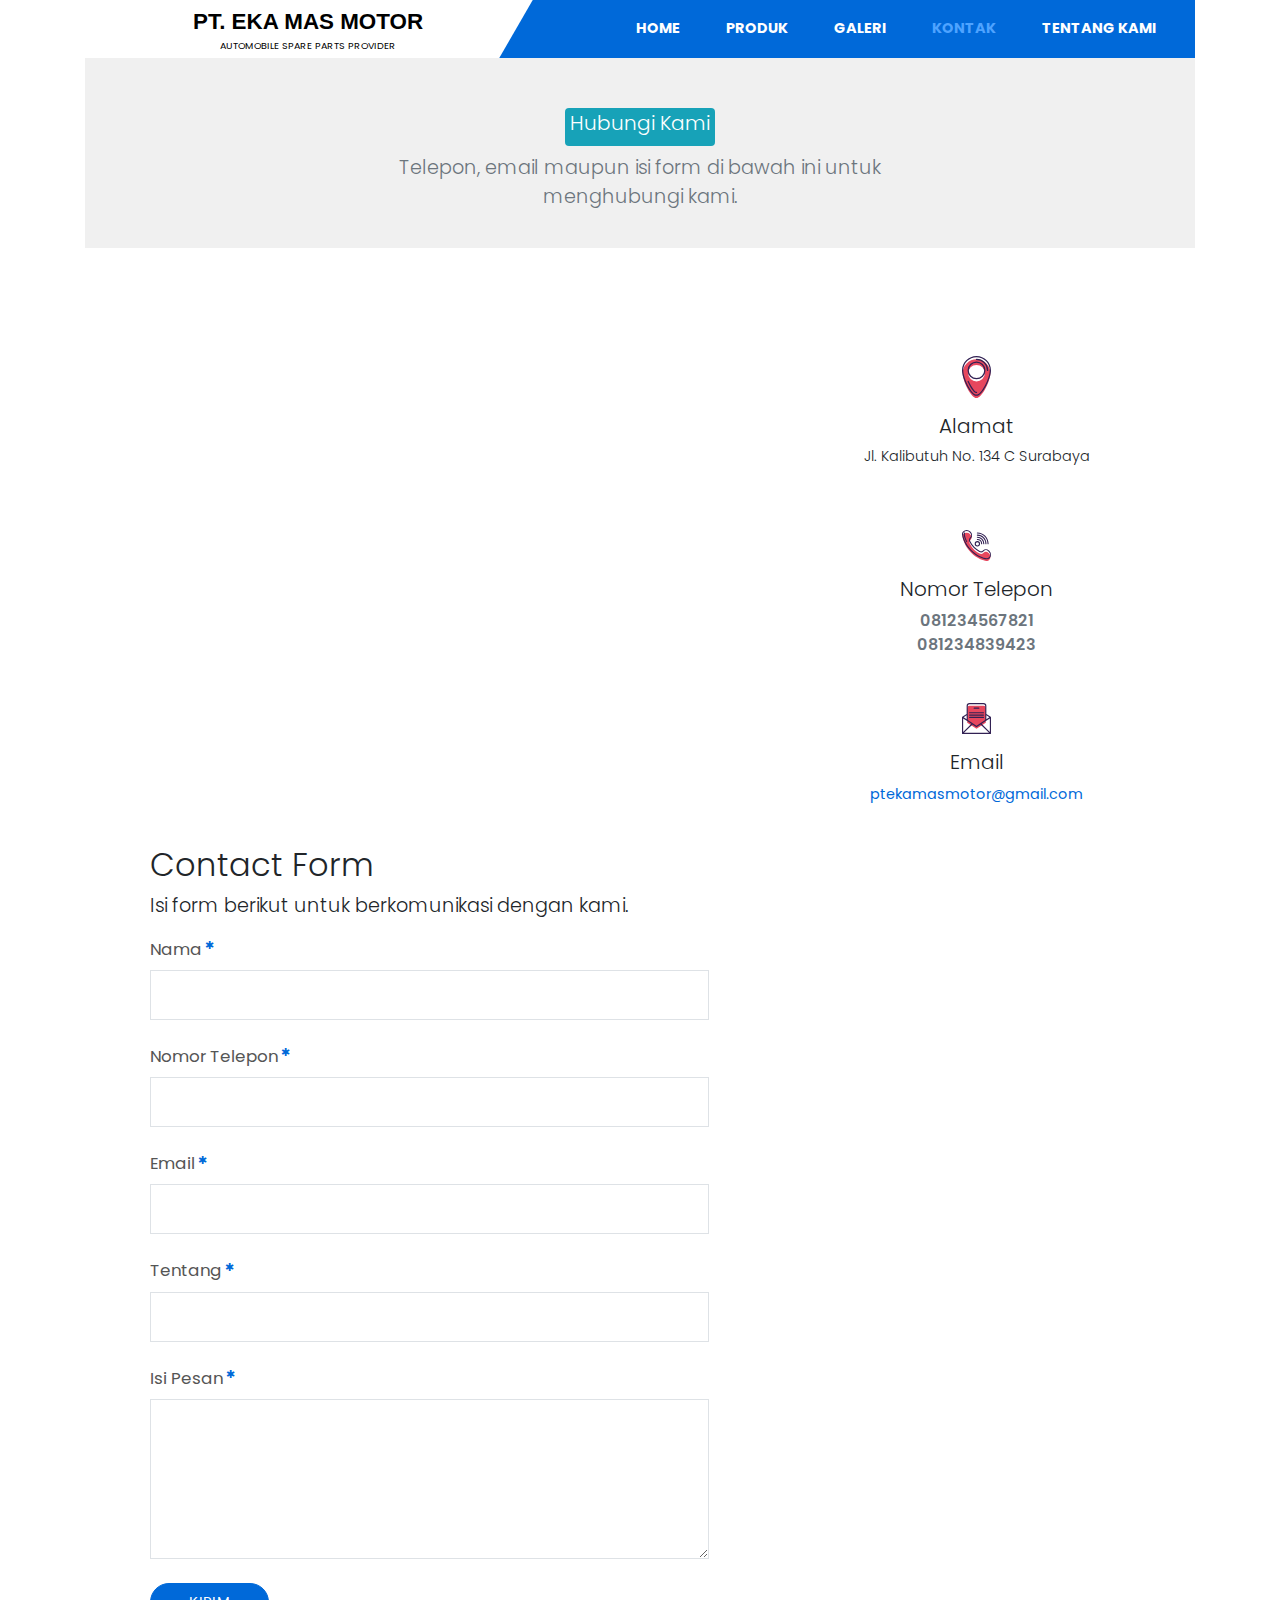
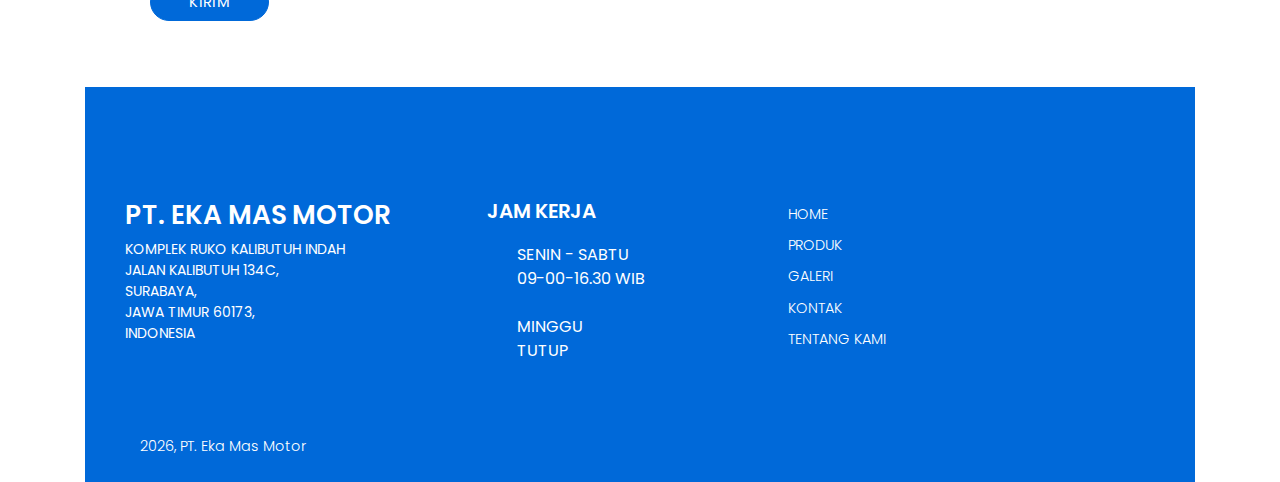
==== commit d713ebfc: "update" ====
--- a/kontak.html
+++ b/kontak.html
@@ -39,7 +39,7 @@
                           PT. EKA MAS MOTOR
                   </span><br/>
                   <span class="caption">
-                    <center>AUTOMOBILE SPARE PART PROVIDER</center>
+                    <center>AUTOMOBILE SPARE PARTS PROVIDER</center>
                   </span>
                 </a>
           </div>
@@ -114,13 +114,18 @@
         <div class="row align-items-center mt-5">
         <div class="col-lg-8 mb-4">
             <!-- Embedded Google Map -->
-            <iframe width="100%" height="400px" frameborder="0" scrolling="no" marginheight="0" marginwidth="0" src="https://www.google.com/maps/embed?pb=!1m18!1m12!1m3!1d3957.889647668437!2d112.72124061529914!3d-7.253398694764241!2m3!1f0!2f0!3f0!3m2!1i1024!2i768!4f13.1!3m3!1m2!1s0x2dd7f94ed00601b1%3A0x77f7f841307feb62!2sEka+Mas+Motor!5e0!3m2!1sen!2sid!4v1537333832830"></iframe>
+            <!-- <iframe width="100%" height="400px" frameborder="0" scrolling="no" marginheight="0" marginwidth="0" 
+            src="https://www.google.com/maps/embed?pb=!1m18!1m12!1m3!1d3957.889647668437!2d112.72124061529914!3d-7.253398694764241!2m3!1f0!2f0!3f0!3m2!1i1024!2i768!4f13.1!3m3!1m2!1s0x2dd7f94ed00601b1%3A0x77f7f841307feb62!2sEka+Mas+Motor!5e0!3m2!1sen!2sid!4v1537333832830">
+          </iframe> -->
+          <iframe width="100%" height="400px" frameborder="0" scrolling="no" marginheight="0" marginwidth="0" 
+            src="http://maps.google.com/maps?q=-7.254070,112.720607&z=15&output=embed">
+          </iframe>
         </div>
         <div class="col-lg-4 contact-details mt-5 mt-lg-0">
             <div class="box">
               <div class="icon d-flex align-items-end"><img src="img/placeholder.svg" alt="" class="img-fluid"></div>
               <h5>Alamat</h5>
-              <p class="text-small font-weight-light">Jl. Kalibutuh No. 134C Surabaya</p>
+              <p class="text-small font-weight-light">Jl. Kalibutuh No. 134 C Surabaya</p>
             </div>
             <div class="box">
               <div class="icon d-flex align-items-end"><img src="img/technology.svg" alt="" class="img-fluid"></div>
@@ -132,7 +137,7 @@
             <div class="box">
               <div class="icon d-flex align-items-end"><img src="img/multimedia.svg" alt="" class="img-fluid"></div>
               <h5>Email</h5>
-                <p><a href="ptekamasmotor@gmail.com" class="text-small">ptekamasmotor@gmail.com</a></p>
+                <p><a href="mailto:ptekamasmotor@gmail.com" class="text-small">ptekamasmotor@gmail.com</a></p>
             </div>
           </div>
           <div class="col-lg-7">
@@ -140,26 +145,26 @@
                   <h2 class="mb-2">Contact Form</h2>
                   <p class="lead">Isi form berikut untuk berkomunikasi dengan kami.</p>
                 </header>
-            <form action="#" class="contact-form text-left">
+            <form class="contact-form text-left">
               <div class="form-group mb-4">
                 <label>Nama<sup class="text-primary">&#10033;</sup></label>
-                <input type="text" name="name" placeholder="e.g. Budi" class="form-control">
+                <input type="text" name="name" class="form-control">
               </div>
               <div class="form-group mb-4">
                 <label>Nomor Telepon<sup class="text-primary">&#10033;</sup></label>
-                <input type="text" name="email" placeholder="08123456789" class="form-control">
+                <input type="text" name="phone" class="form-control">
               </div>
               <div class="form-group mb-4">
                 <label>Email<sup class="text-primary">&#10033;</sup></label>
-                <input type="text" name="email" placeholder="name@company.com" class="form-control">
+                <input type="text" name="email" class="form-control">
               </div>
               <div class="form-group mb-4">
                 <label>Tentang<sup class="text-primary">&#10033;</sup></label>
-                <input type="text" name="subject" placeholder="Informasi Harga" class="form-control">
+                <input type="text" name="subject" class="form-control">
               </div>
               <div class="form-group mb-4">
                 <label>Isi Pesan<sup class="text-primary">&#10033;</sup></label>
-                <textarea name="message" placeholder="Tulis pesan kamu di sini" class="form-control"></textarea>
+                <textarea name="message" class="form-control"></textarea>
               </div>
               <div class="form-group">
                 <input type="submit" value="Kirim" class="btn btn-primary">
--- a/css/custom.css
+++ b/css/custom.css
@@ -82,7 +82,7 @@
 }
 
 .navbar-header{
-    background:#fff;;
+    background:#fff;
   /* position:relative; */
   width: 400px;
   text-align: center;
@@ -100,9 +100,9 @@
     transform: skew(30deg);
 } */
 
-.navbar-default{
+/* .navbar-default{
     background:#0069d9;
-}
+} */
 
 .navbar-brand{
     position: relative;
@@ -112,11 +112,15 @@
 
 .navbar{
     /* Permalink - use to edit and share this gradient: http://colorzilla.com/gradient-editor/#ffffff+0,ffffff+20,207cca+20,207cca+100 */
-    background: #ffffff; /* Old browsers */
-    background: -moz-linear-gradient(45deg,  #ffffff 0%, #ffffff 21%, #207cca 21%, #207cca 100%); /* FF3.6-15 */
-    background: -webkit-linear-gradient(45deg,  #ffffff 0%,#ffffff 21%,#207cca 21%,#207cca 100%); /* Chrome10-25,Safari5.1-6 */
-    background: linear-gradient(45deg,  #ffffff 0%,#ffffff 21%,#207cca 21%,#207cca 100%); /* W3C, IE10+, FF16+, Chrome26+, Opera12+, Safari7+ */
-    filter: progid:DXImageTransform.Microsoft.gradient( startColorstr='#ffffff', endColorstr='#207cca',GradientType=1 ); /* IE6-9 fallback on horizontal gradient */
+    background: #ffffff;
+    background: -moz-linear-gradient(45deg,  #ffffff 0%, #ffffff 21%, #0069d9 21%, #0069d9 100%); 
+    /* FF3.6-15 */
+    background: -webkit-linear-gradient(45deg,  #ffffff 0%,#ffffff 21%,#0069d9 21%,#0069d9 100%); 
+    /* Chrome10-25,Safari5.1-6 */
+    background: linear-gradient(45deg,  #ffffff 0%,#ffffff 21%,#0069d9 21%,#0069d9 100%); 
+    /* W3C, IE10+, FF16+, Chrome26+, Opera12+, Safari7+ */
+    filter: progid:DXImageTransform.Microsoft.gradient( startColorstr='#ffffff', endColorstr='#0069d9',GradientType=1 ); 
+    /* IE6-9 fallback on horizontal gradient */
 
     }
 
@@ -124,10 +128,26 @@
     color: #fff
 }
 
+
+@media (max-width: 991.98px) {
+    .navbar-header {
+       left: -22px;
+       width: 380px;
+       background: #fff;
+       margin-left: -50px
+       }
+      .navbar{
+          background: #0069d9;
+      }
+   }
+
+
 @media (max-width: 767px) {
     .navbar-header {
        left: -22px;
-       width: 200px;
+       width: 250px;
+       background: #fff;
+       margin-left: -40px
        }
     
        .navbar-brand .title{
@@ -137,6 +157,10 @@
       .navbar-brand .caption{
         font-size: 0.4rem;
       }
+
+      .navbar{
+          background: #0069d9;
+      }
    }
 
 
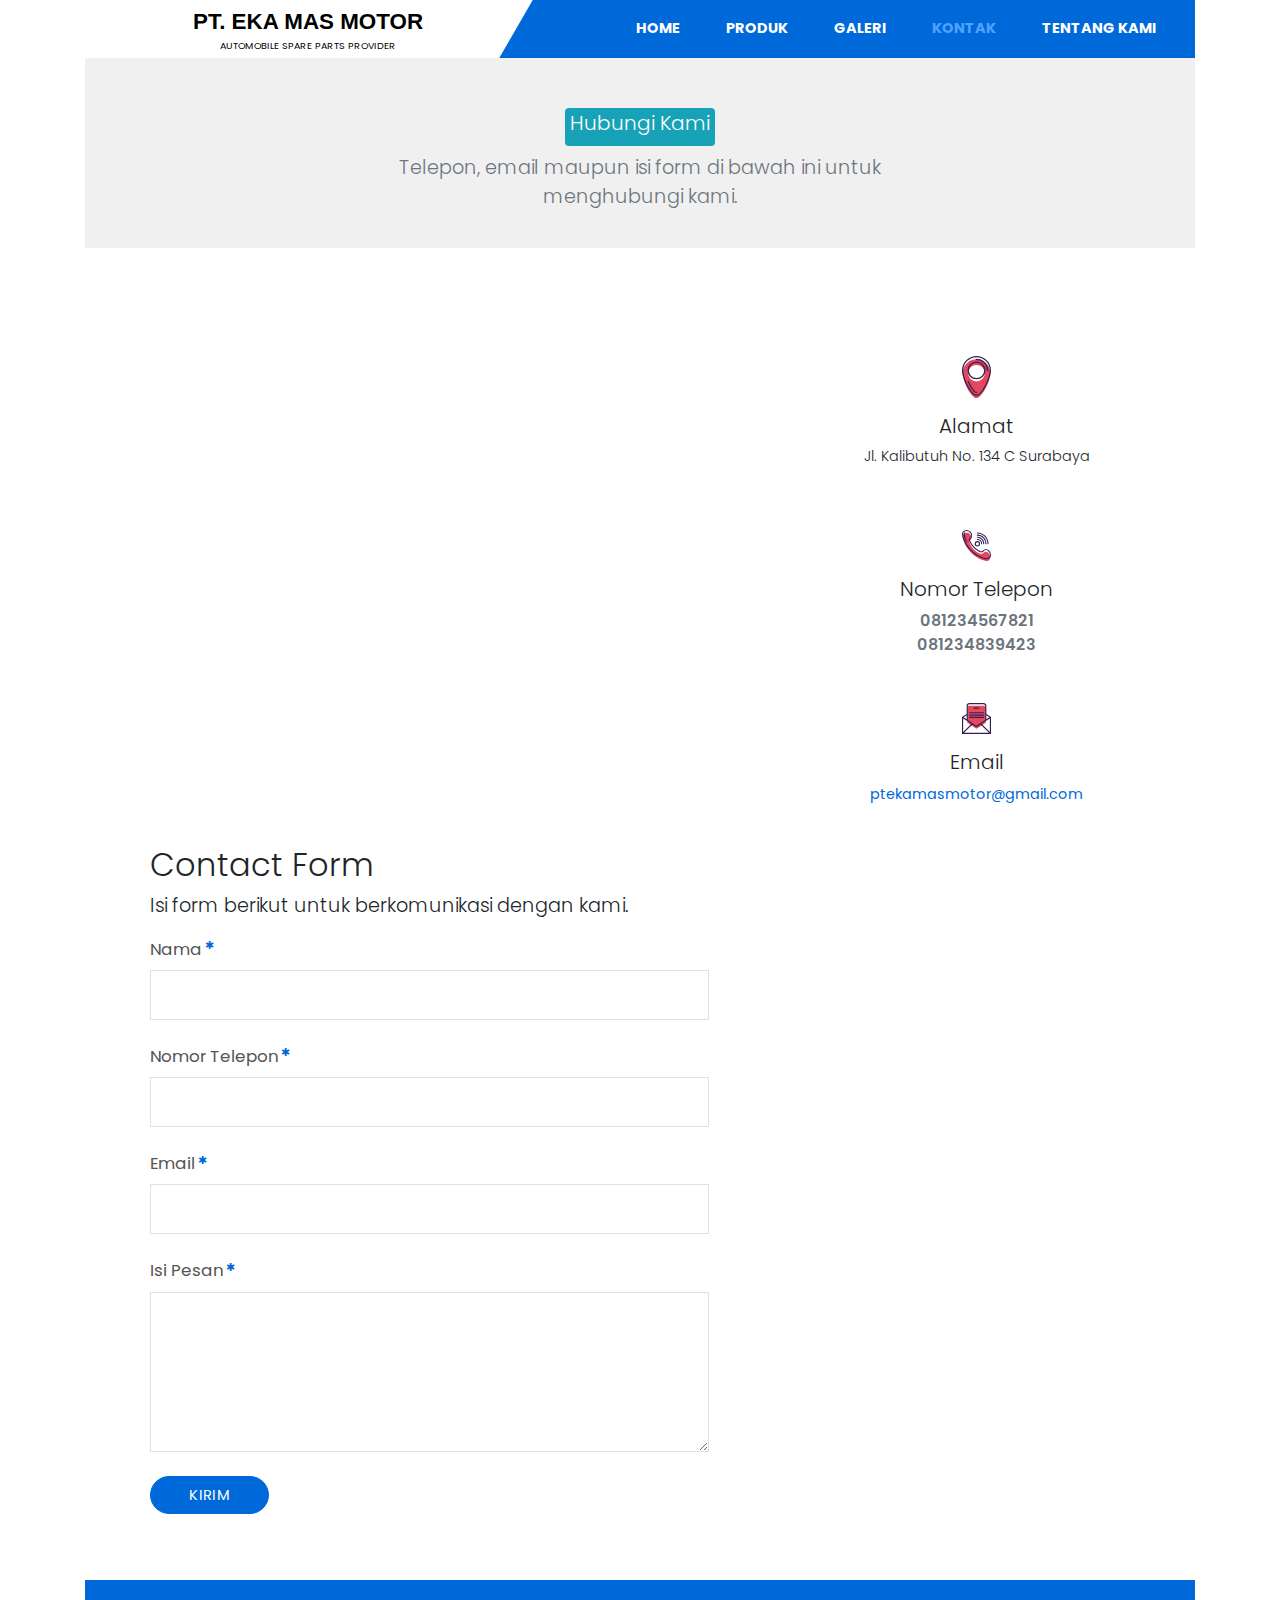
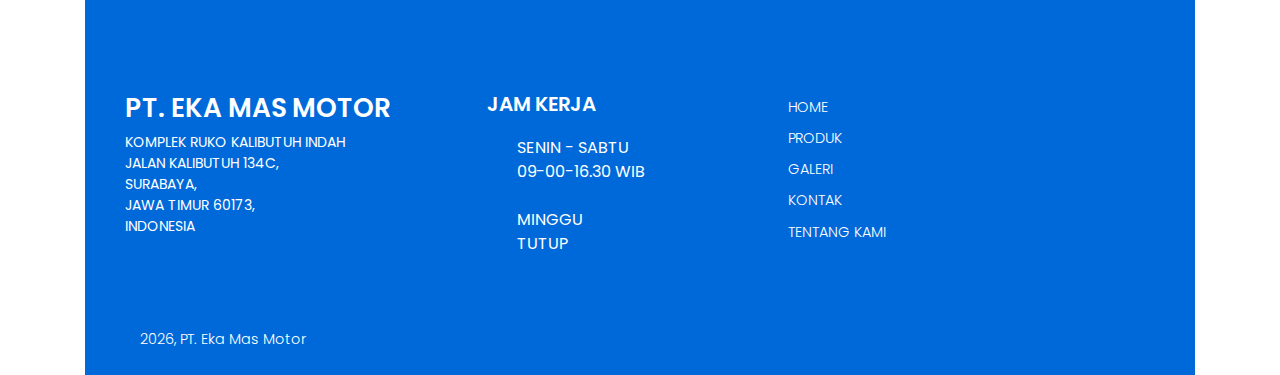
==== commit c7828627: "update" ====
--- a/kontak.html
+++ b/kontak.html
@@ -118,7 +118,7 @@
             src="https://www.google.com/maps/embed?pb=!1m18!1m12!1m3!1d3957.889647668437!2d112.72124061529914!3d-7.253398694764241!2m3!1f0!2f0!3f0!3m2!1i1024!2i768!4f13.1!3m3!1m2!1s0x2dd7f94ed00601b1%3A0x77f7f841307feb62!2sEka+Mas+Motor!5e0!3m2!1sen!2sid!4v1537333832830">
           </iframe> -->
           <iframe width="100%" height="400px" frameborder="0" scrolling="no" marginheight="0" marginwidth="0" 
-            src="http://maps.google.com/maps?q=-7.254070,112.720607&z=15&output=embed">
+            src="https://maps.google.com/maps?q=-7.254070,112.720607&z=15&output=embed">
           </iframe>
         </div>
         <div class="col-lg-4 contact-details mt-5 mt-lg-0">
@@ -140,34 +140,30 @@
                 <p><a href="mailto:ptekamasmotor@gmail.com" class="text-small">ptekamasmotor@gmail.com</a></p>
             </div>
           </div>
-          <div class="col-lg-7">
+          <div class="col-lg-7" id="contactFormContent">
               <header class="section-header">
                   <h2 class="mb-2">Contact Form</h2>
                   <p class="lead">Isi form berikut untuk berkomunikasi dengan kami.</p>
                 </header>
-            <form class="contact-form text-left">
+            <form id="contactFormEkaMasMotor" class="contact-form text-left">
               <div class="form-group mb-4">
                 <label>Nama<sup class="text-primary">&#10033;</sup></label>
-                <input type="text" name="name" class="form-control">
+                <input type="text" name="name" class="form-control" required>
               </div>
               <div class="form-group mb-4">
                 <label>Nomor Telepon<sup class="text-primary">&#10033;</sup></label>
-                <input type="text" name="phone" class="form-control">
+                <input type="text" name="phone" class="form-control" required>
               </div>
               <div class="form-group mb-4">
                 <label>Email<sup class="text-primary">&#10033;</sup></label>
-                <input type="text" name="email" class="form-control">
-              </div>
-              <div class="form-group mb-4">
-                <label>Tentang<sup class="text-primary">&#10033;</sup></label>
-                <input type="text" name="subject" class="form-control">
+                <input type="email" name="email" class="form-control" required>
               </div>
               <div class="form-group mb-4">
                 <label>Isi Pesan<sup class="text-primary">&#10033;</sup></label>
-                <textarea name="message" class="form-control"></textarea>
+                <textarea id="txtArea" name="message" class="form-control" required></textarea>
               </div>
               <div class="form-group">
-                <input type="submit" value="Kirim" class="btn btn-primary">
+                <button type="submit" class="btn btn-primary"><i id="loading"></i> Kirim</button>
               </div>
             </form>
           </div>
@@ -252,6 +248,65 @@
         </div>
       </footer>
     <!-- JavaScript files-->
+    <script
+  src="https://code.jquery.com/jquery-3.3.1.min.js"
+  integrity="sha256-FgpCb/KJQlLNfOu91ta32o/NMZxltwRo8QtmkMRdAu8="
+  crossorigin="anonymous"></script>
+    <script>
+      $('#contactFormEkaMasMotor').submit((e)=>{
+        $('#loading').addClass('fa fa-spinner fa-spin')
+        e.preventDefault();
+      $.ajax({
+        type: 'post',
+        url: 'https://alidjaja.herokuapp.com/users/contactFormEkaMas',
+        data: $('#contactFormEkaMasMotor').serialize(),
+        success: function(res){
+          $('#contactFormContent').html(`
+        <div style="width: 80%; margin:25px auto;" class="text-center">
+          <article class="box">
+            <figure>
+              <div class="aside align-self-center">
+                  <i class="fa fa-envelope"></i>
+              </div>
+            </figure>
+            <br/>
+              <div>
+                <h5 class="title">Pesan kamu telah kami terima!</h5>
+                <p>
+                Terima kasih telah menghubungi kami.
+                </p>
+                <p><strong>PT. EKA MAS MOTOR</strong></P>
+              </div>
+          </article>
+        </div>
+        `)
+        }
+      })
+        
+
+      })
+
+    $("#txtArea").on("keypress",function(e) {
+    var key = e.keyCode;
+
+    // If the user has pressed enter
+    if (key == 13) {
+        document.getElementById("txtArea").value = document.getElementById("txtArea").value + "\n";
+        return false;
+    }
+    else {
+        return true;
+    }
+});
+
+$.ajax({
+  type: 'GET',
+  url: 'https://alidjaja.herokuapp.com/users/api',
+  success: function(res){
+    console.log('success')
+  }
+})
+    </script>
     <script src="vendor/jquery/jquery.min.js"></script>
     <script src="vendor/popper.js/umd/popper.min.js"> </script>
     <script src="vendor/bootstrap/js/bootstrap.min.js"></script>
